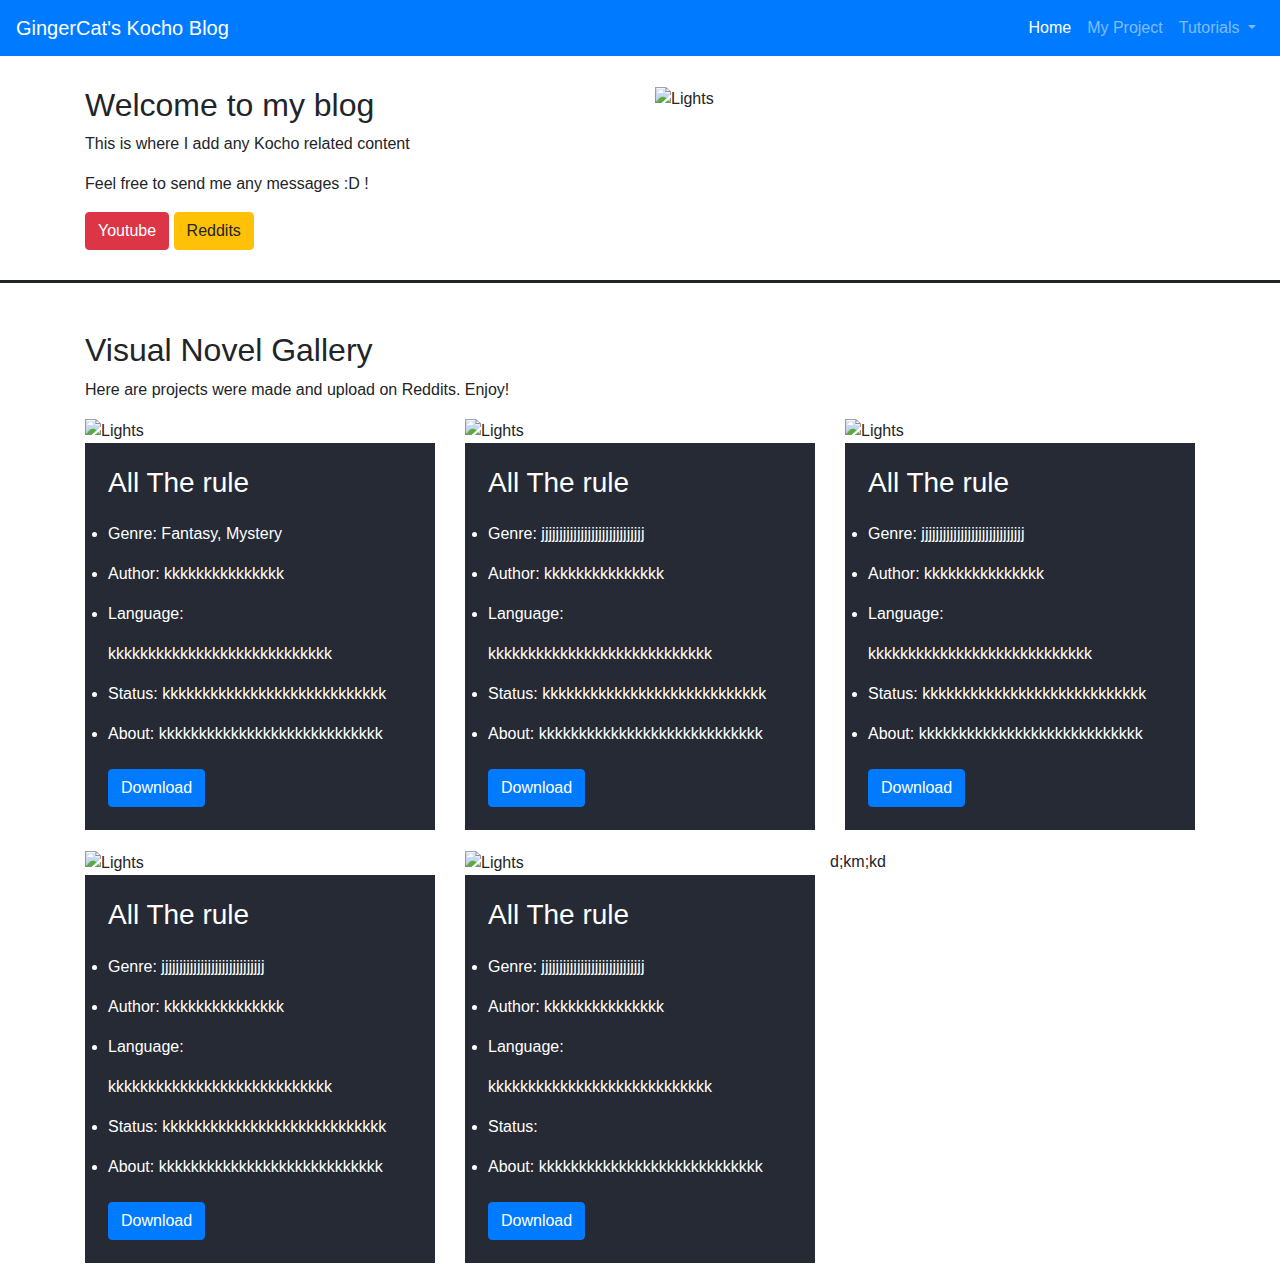
==== index.html @ 6d6b8e30 "edit3" ====
<!DOCTYPE html>
<html lang="en" dir="ltr">
  <head>
    <meta charset="utf-8">
    <title>My Personal Website</title>
    <link rel="stylesheet" href="index.css">
    <meta name="viewport" content="width=device-width, initial-scale=1">

    <!--add favicon-->
    <link rel="icon" href="favicon.ico">

    <!--icon for button-->
    <script src="https://kit.fontawesome.com/1e689e4022.js" crossorigin="anonymous"></script>

    <!-- Bootstrap CSS-->
    <link rel="stylesheet" href="https://maxcdn.bootstrapcdn.com/bootstrap/4.0.0/css/bootstrap.min.css" integrity="sha384-Gn5384xqQ1aoWXA+058RXPxPg6fy4IWvTNh0E263XmFcJlSAwiGgFAW/dAiS6JXm" crossorigin="anonymous">

  </head>

  <body>

<!--Navigation bar-->
<section id="navigation"
  <nav class="navbar navbar-expand-lg navbar-dark bg-primary">
  <a class="navbar-brand" href="#">GingerCat's Kocho Blog</a>
  <button class="navbar-toggler" type="button" data-toggle="collapse" data-target="#navbarSupportedContent" aria-controls="navbarSupportedContent" aria-expanded="false" aria-label="Toggle navigation">
  <span class="navbar-toggler-icon"></span>
  </button>

  <div class="collapse navbar-collapse" id="navbarSupportedContent">
  <ul class="navbar-nav ml-auto">
    <li class="nav-item active">
      <a class="nav-link" href="#">Home <span class="sr-only">(current)</span></a>
    </li>
    <li class="nav-item">
      <a class="nav-link" href="#">My Project</a>
    </li>
    <li class="nav-item dropdown">
      <a class="nav-link dropdown-toggle" href="#" id="navbarDropdown" role="button" data-toggle="dropdown" aria-haspopup="true" aria-expanded="false">
        Tutorials
      </a>
      <div class="dropdown-menu" aria-labelledby="navbarDropdown">
        <a class="dropdown-item" href="#">Download app</a>
        <a class="dropdown-item" href="#">How to Make Visual Novel</a>
        <a class="dropdown-item" href="#">How to Download others's novels</a>

        <div class="dropdown-divider"></div>
        <a class="dropdown-item" href="#">Contact Me</a>
      </div>
    </li>
  </ul>
  </div>
  </nav>
</section>

<!--Welcome banner-->
<section id="banner">
  <div class="container" >
    <div class="row">
      <div class="col-md-6">
        <h2> Welcome to my blog </h2>
        <p>This is where I add any Kocho related content</p>
        <p> Feel free to send me any messages :D ! </p>
        <a class="btn btn-danger" href="#" role="button"><i class="fab fa-youtube"></i>  Youtube</a>
        <a class="btn btn-warning" href="#" role="button"><i class="fab fa-reddit"></i>  Reddits</a>

      </div>
      <div class="col-md-6">
        <img src="http://placehold.it/265x150" alt="Lights" style="width:100%">

      </div>
  </div>
</section>

<!--About-->
<section id="about">
    <div class="container">
      <h2 class="text-justify"> </h2>
    </div>
</section>

<!--Projects-->
<section id="projects"



<div class="container">
  <h2>Visual Novel Gallery</h2>
  <p>Here are projects were made and upload on Reddits. Enjoy!</p>


  <div class="row">

    <div class="col-md-4">
      <div class="thumbnail">

        <img src="http://placehold.it/265x150" alt="Lights" style="width:100%">

        <div class="caption">

          <h3>All The rule</h3>
          <div class="list"
          <ul>
            <li> Genre: Fantasy, Mystery </li>
            <li> Author: kkkkkkkkkkkkkkk</li>
            <li> Language: kkkkkkkkkkkkkkkkkkkkkkkkkkkk</li>
            <li> Status: kkkkkkkkkkkkkkkkkkkkkkkkkkkk</li>
            <li> About: kkkkkkkkkkkkkkkkkkkkkkkkkkkk</li>
          </ul>
          </div>
          <a class="btn btn-primary" href="#" role="button">Download</a>
        </div>

      </div>
    </div>


    <div class="col-md-4">
      <div class="thumbnail">

        <img src="http://placehold.it/265x150" alt="Lights" style="width:100%">

        <div class="caption">

          <h3>All The rule</h3>
          <div class="list"
          <ul>
            <li> Genre: jjjjjjjjjjjjjjjjjjjjjjjjjjjjj </li>
            <li> Author: kkkkkkkkkkkkkkk</li>
            <li> Language: kkkkkkkkkkkkkkkkkkkkkkkkkkkk</li>
            <li> Status: kkkkkkkkkkkkkkkkkkkkkkkkkkkk</li>
            <li> About: kkkkkkkkkkkkkkkkkkkkkkkkkkkk</li>
          </ul>
          </div>
          <a class="btn btn-primary" href="#" role="button">Download</a>
        </div>

      </div>
    </div>


      <div class="col-md-4">
        <div class="thumbnail">

          <img src="http://placehold.it/265x150" alt="Lights" style="width:100%">

          <div class="caption">

            <h3>All The rule</h3>
            <div class="list"
            <ul>
              <li> Genre: jjjjjjjjjjjjjjjjjjjjjjjjjjjjj </li>
              <li> Author: kkkkkkkkkkkkkkk</li>
              <li> Language: kkkkkkkkkkkkkkkkkkkkkkkkkkkk</li>
              <li> Status: kkkkkkkkkkkkkkkkkkkkkkkkkkkk</li>
              <li> About: kkkkkkkkkkkkkkkkkkkkkkkkkkkk</li>
            </ul>
            </div>
            <a class="btn btn-primary" href="#" role="button">Download</a>
          </div>

        </div>
      </div>


      <div class="col-md-4">
        <div class="thumbnail">

          <img src="http://placehold.it/265x150" alt="Lights" style="width:100%">

          <div class="caption">

            <h3>All The rule</h3>
            <div class="list"
            <ul>
              <li> Genre: jjjjjjjjjjjjjjjjjjjjjjjjjjjjj </li>
              <li> Author: kkkkkkkkkkkkkkk</li>
              <li> Language: kkkkkkkkkkkkkkkkkkkkkkkkkkkk</li>
              <li> Status: kkkkkkkkkkkkkkkkkkkkkkkkkkkk</li>
              <li> About: kkkkkkkkkkkkkkkkkkkkkkkkkkkk</li>
            </ul>
            </div>
            <a class="btn btn-primary" href="#" role="button">Download</a>
          </div>
        </div>
</div>


<div class="col-md-4">

  <div class="thumbnail">


    <img src="http://placehold.it/265x150" alt="Lights" style="width:100%">


    <div class="caption">
      <h3>All The rule</h3>
      <div class="list"
      <ul>
        <li> Genre: jjjjjjjjjjjjjjjjjjjjjjjjjjjjj </li>
        <li> Author: kkkkkkkkkkkkkkk</li>
        <li> Language: kkkkkkkkkkkkkkkkkkkkkkkkkkkk</li>
        <li> Status: </li>
        <li> About: kkkkkkkkkkkkkkkkkkkkkkkkkkkk</li>
      </ul>
</div>

      <a class="btn btn-primary" href="#" role="button">Download</a>

    </div>

  </div>

</div>






<footer id="footer">
d;km;kd

</footer>


<script src="https://code.jquery.com/jquery-3.2.1.slim.min.js" integrity="sha384-KJ3o2DKtIkvYIK3UENzmM7KCkRr/rE9/Qpg6aAZGJwFDMVNA/GpGFF93hXpG5KkN" crossorigin="anonymous"></script>

<script src="https://cdnjs.cloudflare.com/ajax/libs/popper.js/1.12.9/umd/popper.min.js" integrity="sha384-ApNbgh9B+Y1QKtv3Rn7W3mgPxhU9K/ScQsAP7hUibX39j7fakFPskvXusvfa0b4Q" crossorigin="anonymous"></script>

<script src="https://maxcdn.bootstrapcdn.com/bootstrap/4.0.0/js/bootstrap.min.js" integrity="sha384-JZR6Spejh4U02d8jOt6vLEHfe/JQGiRRSQQxSfFWpi1MquVdAyjUar5+76PVCmYl" crossorigin="anonymous"></script>
</body>

</html>
---- index.css ----
body { background: light !important; } /* Adding !important forces the browser to overwrite the default style applied by Bootstrap */

#about {
  margin-top: 3rem;
}
#banner {
  border-bottom: solid;
  padding: 30px;
}
.caption {
  background-color: #252a34;
  padding: 20px;
  margin-bottom: 20px;
  border-color: #252a34;
  border-style: solid;
  color: white;

}
.list {

  margin-top: 15px;
  margin-bottom: 15px;
  line-height: 40px;
}

h4 {
  background-color: pink;
}
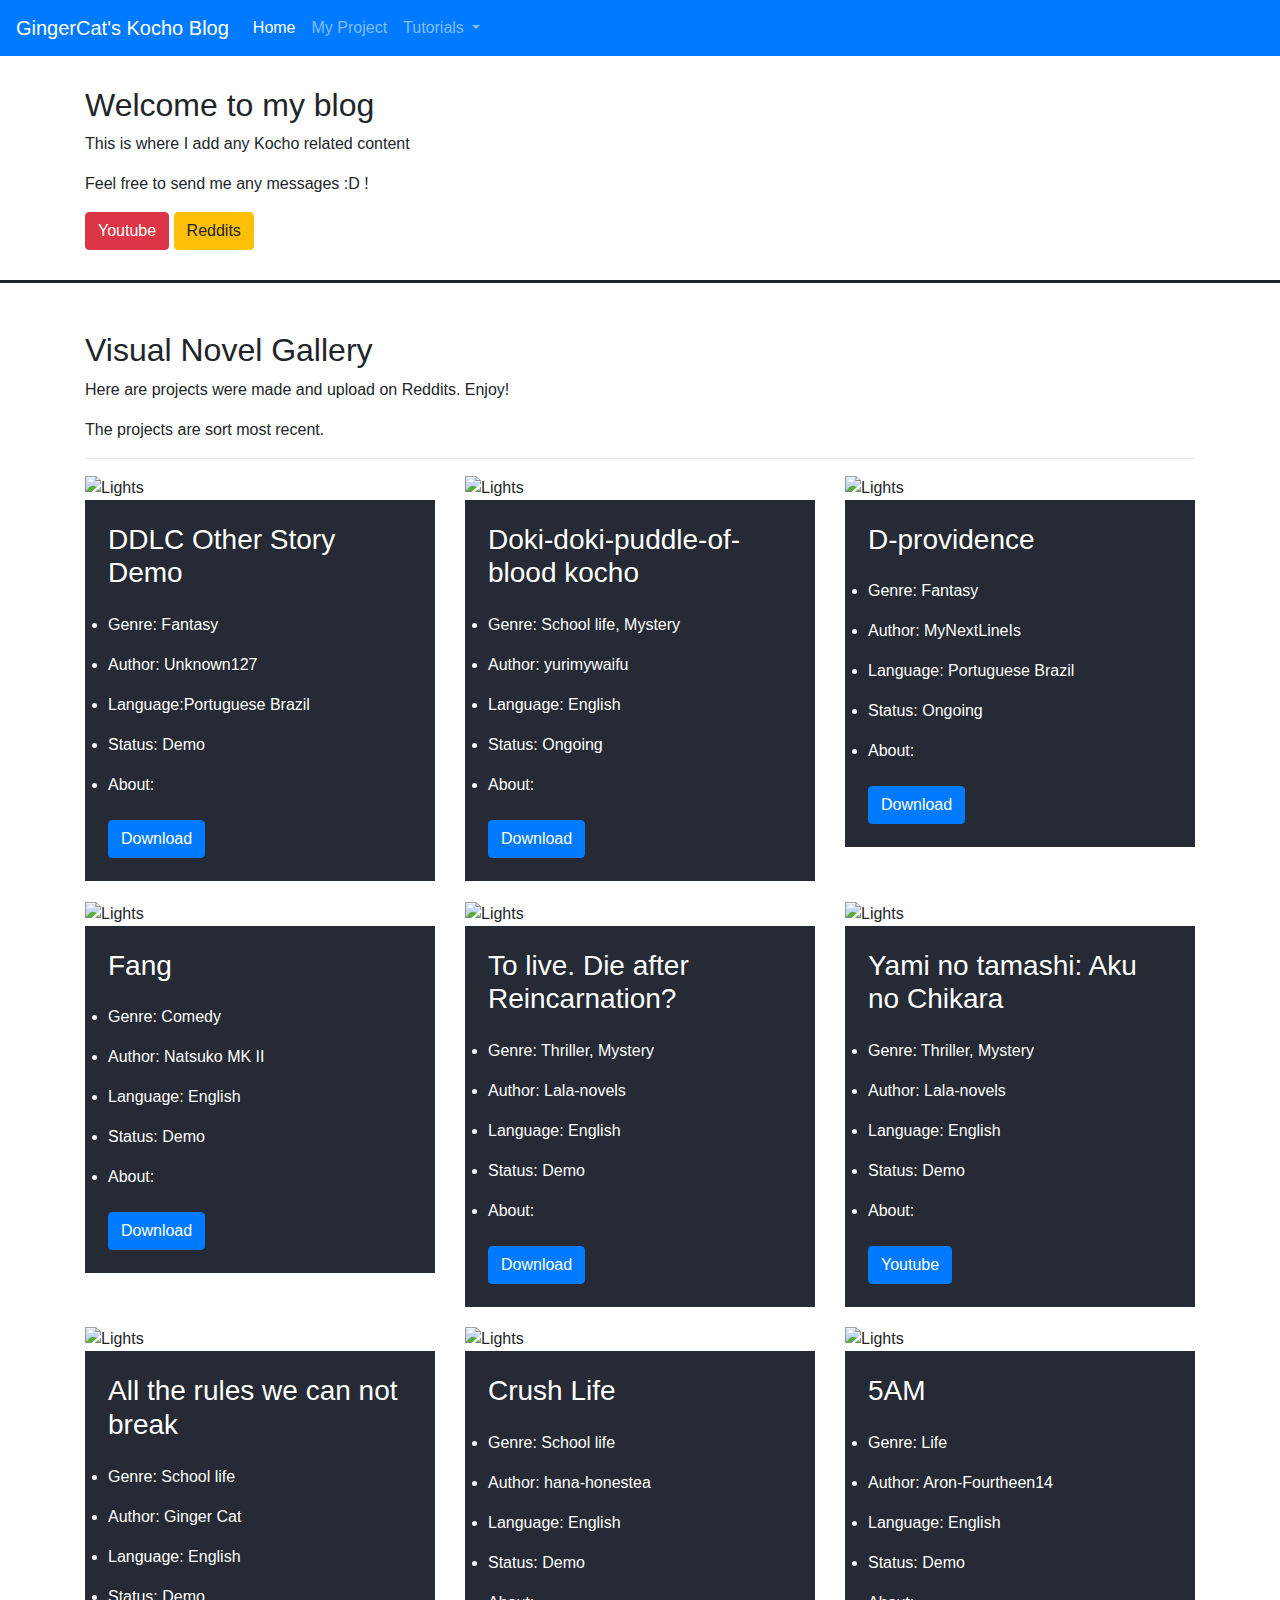
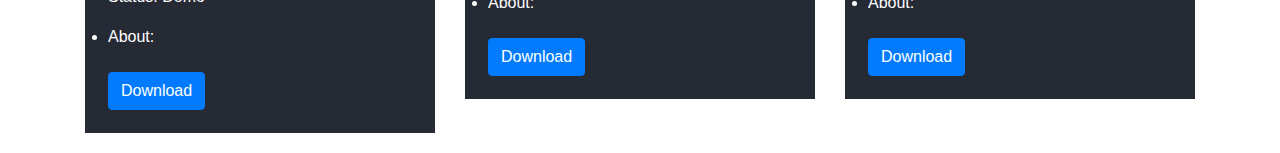
==== commit 55f98a08: "Update index.html" ====
--- a/index.html
+++ b/index.html
@@ -28,7 +28,7 @@
   </button>
 
   <div class="collapse navbar-collapse" id="navbarSupportedContent">
-  <ul class="navbar-nav ml-auto">
+  <ul class="navbar-nav mr-auto">
     <li class="nav-item active">
       <a class="nav-link" href="#">Home <span class="sr-only">(current)</span></a>
     </li>
@@ -57,18 +57,15 @@
 <section id="banner">
   <div class="container" >
     <div class="row">
-      <div class="col-md-6">
+      <div class="col-md-10">
         <h2> Welcome to my blog </h2>
         <p>This is where I add any Kocho related content</p>
         <p> Feel free to send me any messages :D ! </p>
-        <a class="btn btn-danger" href="#" role="button"><i class="fab fa-youtube"></i>  Youtube</a>
-        <a class="btn btn-warning" href="#" role="button"><i class="fab fa-reddit"></i>  Reddits</a>
-
-      </div>
-      <div class="col-md-6">
-        <img src="http://placehold.it/265x150" alt="Lights" style="width:100%">
-
-      </div>
+        <a class="btn btn-danger" href="https://www.youtube.com/channel/UCqpk8grOo45oBchWZD73SFg" role="button"><i class="fab fa-youtube"></i>  Youtube</a>
+        <a class="btn btn-warning" href="https://www.reddit.com/user/gingercat009" role="button"><i class="fab fa-reddit"></i>  Reddits</a>
+
+      </div>
+
   </div>
 </section>
 
@@ -87,6 +84,8 @@
 <div class="container">
   <h2>Visual Novel Gallery</h2>
   <p>Here are projects were made and upload on Reddits. Enjoy!</p>
+  <p>The projects are sort most recent.<p>
+    <hr>
 
 
   <div class="row">
@@ -94,21 +93,21 @@
     <div class="col-md-4">
       <div class="thumbnail">
 
-        <img src="http://placehold.it/265x150" alt="Lights" style="width:100%">
+        <img src="DDLC.jpg" alt="Lights" style="width:100%">
 
         <div class="caption">
 
-          <h3>All The rule</h3>
+          <h3>DDLC Other Story Demo</h3>
           <div class="list"
           <ul>
-            <li> Genre: Fantasy, Mystery </li>
-            <li> Author: kkkkkkkkkkkkkkk</li>
-            <li> Language: kkkkkkkkkkkkkkkkkkkkkkkkkkkk</li>
-            <li> Status: kkkkkkkkkkkkkkkkkkkkkkkkkkkk</li>
-            <li> About: kkkkkkkkkkkkkkkkkkkkkkkkkkkk</li>
+            <li> Genre: Fantasy </li>
+            <li> Author: Unknown127 </li>
+            <li> Language:Portuguese Brazil </li>
+            <li> Status: Demo</li>
+            <li> About: </li>
           </ul>
           </div>
-          <a class="btn btn-primary" href="#" role="button">Download</a>
+          <a class="btn btn-primary" href="https://mega.nz/file/WgknjS6B#-WKpj7Hx1mGV7siSAFuU_T0D5HDA3Zc-fGGFXXBCJ9M" role="button">Download</a>
         </div>
 
       </div>
@@ -118,21 +117,21 @@
     <div class="col-md-4">
       <div class="thumbnail">
 
-        <img src="http://placehold.it/265x150" alt="Lights" style="width:100%">
+        <img src="DOKIDOKI.jpg" alt="Lights" style="width:100%">
 
         <div class="caption">
 
-          <h3>All The rule</h3>
+          <h3>Doki-doki-puddle-of-blood kocho</h3>
           <div class="list"
           <ul>
-            <li> Genre: jjjjjjjjjjjjjjjjjjjjjjjjjjjjj </li>
-            <li> Author: kkkkkkkkkkkkkkk</li>
-            <li> Language: kkkkkkkkkkkkkkkkkkkkkkkkkkkk</li>
-            <li> Status: kkkkkkkkkkkkkkkkkkkkkkkkkkkk</li>
-            <li> About: kkkkkkkkkkkkkkkkkkkkkkkkkkkk</li>
+            <li> Genre: School life, Mystery </li>
+            <li> Author: yurimywaifu</li>
+            <li> Language: English</li>
+            <li> Status: Ongoing</li>
+            <li> About: </li>
           </ul>
           </div>
-          <a class="btn btn-primary" href="#" role="button">Download</a>
+          <a class="btn btn-primary" href="https://mega.nz/file/pJx3mKDT#coQEKYi5xW7KE1nZ9UmrkgDZragTKdpR3u2tI4C8zUI" role="button">Download</a>
         </div>
 
       </div>
@@ -142,21 +141,21 @@
       <div class="col-md-4">
         <div class="thumbnail">
 
-          <img src="http://placehold.it/265x150" alt="Lights" style="width:100%">
+          <img src="D-providence.jpg" alt="Lights" style="width:100%">
 
           <div class="caption">
 
-            <h3>All The rule</h3>
+            <h3>D-providence</h3>
             <div class="list"
             <ul>
-              <li> Genre: jjjjjjjjjjjjjjjjjjjjjjjjjjjjj </li>
-              <li> Author: kkkkkkkkkkkkkkk</li>
-              <li> Language: kkkkkkkkkkkkkkkkkkkkkkkkkkkk</li>
-              <li> Status: kkkkkkkkkkkkkkkkkkkkkkkkkkkk</li>
-              <li> About: kkkkkkkkkkkkkkkkkkkkkkkkkkkk</li>
+              <li> Genre: Fantasy </li>
+              <li> Author: MyNextLineIs</li>
+              <li> Language: Portuguese Brazil</li>
+              <li> Status: Ongoing</li>
+              <li> About: </li>
             </ul>
             </div>
-            <a class="btn btn-primary" href="#" role="button">Download</a>
+            <a class="btn btn-primary" href="https://drive.google.com/file/d/10SuYd2ibJzJHjtRrvOpSzcv2HIpb0g4K/view?usp=drivesdk" role="button">Download</a>
           </div>
 
         </div>
@@ -166,21 +165,21 @@
       <div class="col-md-4">
         <div class="thumbnail">
 
-          <img src="http://placehold.it/265x150" alt="Lights" style="width:100%">
+          <img src="afterrisk.jpg" alt="Lights" style="width:100%">
 
           <div class="caption">
 
-            <h3>All The rule</h3>
+            <h3> Fang</h3>
             <div class="list"
             <ul>
-              <li> Genre: jjjjjjjjjjjjjjjjjjjjjjjjjjjjj </li>
-              <li> Author: kkkkkkkkkkkkkkk</li>
-              <li> Language: kkkkkkkkkkkkkkkkkkkkkkkkkkkk</li>
-              <li> Status: kkkkkkkkkkkkkkkkkkkkkkkkkkkk</li>
-              <li> About: kkkkkkkkkkkkkkkkkkkkkkkkkkkk</li>
+              <li> Genre: Comedy  </li>
+              <li> Author: Natsuko MK II</li>
+              <li> Language: English</li>
+              <li> Status: Demo</li>
+              <li> About: </li>
             </ul>
             </div>
-            <a class="btn btn-primary" href="#" role="button">Download</a>
+            <a class="btn btn-primary" href="https://drive.google.com/file/d/16Gu3UmgE-WJYe5q7TqYqZGndYid-B4AJ/view?usp=drivesdk" role="button">Download</a>
           </div>
         </div>
 </div>
@@ -191,36 +190,137 @@
   <div class="thumbnail">
 
 
-    <img src="http://placehold.it/265x150" alt="Lights" style="width:100%">
+    <img src="tolive.jpg" alt="Lights" style="width:100%">
 
 
     <div class="caption">
-      <h3>All The rule</h3>
+      <h3>To live. Die after Reincarnation?</h3>
       <div class="list"
       <ul>
-        <li> Genre: jjjjjjjjjjjjjjjjjjjjjjjjjjjjj </li>
-        <li> Author: kkkkkkkkkkkkkkk</li>
-        <li> Language: kkkkkkkkkkkkkkkkkkkkkkkkkkkk</li>
-        <li> Status: </li>
-        <li> About: kkkkkkkkkkkkkkkkkkkkkkkkkkkk</li>
+        <li> Genre: Thriller, Mystery </li>
+        <li> Author: Lala-novels</li>
+        <li> Language: English</li>
+        <li> Status: Demo </li>
+        <li> About: </li>
       </ul>
-</div>
-
-      <a class="btn btn-primary" href="#" role="button">Download</a>
-
-    </div>
-
-  </div>
-
-</div>
-
-
+      </div>
+
+
+      <a class="btn btn-primary" href="https://www.youtube.com/redirect?redir_token=[base64]%3D%3D&v=30SIcEHFx1I&q=https%3A%2F%2Fwww.mediafire.com%2Fdownload%2Fwggf01dc30p7y81&event=video_description" role="button">Download</a>
+
+    </div>
+
+  </div>
+
+
+</div>
+
+<div class="col-md-4">
+  <div class="thumbnail">
+
+    <img src="yami.png" alt="Lights" style="width:100%">
+
+    <div class="caption">
+
+      <h3>Yami no tamashi: Aku no Chikara</h3>
+      <div class="list"
+      <ul>
+        <li> Genre: Thriller, Mystery  </li>
+        <li> Author: Lala-novels</li>
+        <li> Language: English</li>
+        <li> Status: Demo</li>
+        <li> About: </li>
+      </ul>
+      </div>
+      <a class="btn btn-primary" href="https://www.youtube.com/watch?v=cwBs6rIKL3Y&feature=youtu.be" role="button">Youtube</a>
+    </div>
+  </div>
+</div>
+
+
+<div class="col-md-4">
+
+<div class="thumbnail">
+
+<img src="ginger.jpg" alt="Lights" style="width:100%">
+
+<div class="caption">
+<h3>All the rules we can not break </h3>
+<div class="list"
+<ul>
+  <li> Genre: School life </li>
+  <li> Author: Ginger Cat</li>
+  <li> Language: English</li>
+  <li> Status: Demo </li>
+  <li> About: </li>
+</ul>
+</div>
+
+
+<a class="btn btn-primary" href="https://www.dropbox.com/s/zhdsek56io74ei6/all-the-rules-that-we-cannot-break%20%281%29.kocho?dl=0" role="button">Download</a>
+
+</div>
+
+</div>
+
+
+</div>
+
+<div class="col-md-4">
+  <div class="thumbnail">
+
+    <img src="crushlife.jpg" alt="Lights" style="width:100%">
+
+    <div class="caption">
+
+      <h3>Crush Life</h3>
+      <div class="list"
+      <ul>
+        <li> Genre: School life  </li>
+        <li> Author: hana-honestea</li>
+        <li> Language: English</li>
+        <li> Status: Demo</li>
+        <li> About: </li>
+      </ul>
+      </div>
+      <a class="btn btn-primary" href="https://www.dropbox.com/s/92prjbajr6lnyv3/crush-life.kocho?dl=0" role="button">Download</a>
+    </div>
+  </div>
+</div>
+
+
+<div class="col-md-4">
+
+<div class="thumbnail">
+
+<img src="5am.jpg" alt="Lights" style="width:100%">
+
+<div class="caption">
+<h3> 5AM </h3>
+<div class="list"
+<ul>
+  <li> Genre: Life </li>
+  <li> Author: Aron-Fourtheen14 </li>
+  <li> Language: English</li>
+  <li> Status: Demo </li>
+  <li> About: </li>
+</ul>
+</div>
+
+
+<a class="btn btn-primary" href="https://www.dropbox.com/s/zhdsek56io74ei6/all-the-rules-that-we-cannot-break%20%281%29.kocho?dl=0" role="button">Download</a>
+
+</div>
+
+</div>
+
+
+</div>
 
 
 
 
 <footer id="footer">
-d;km;kd
 
 </footer>
 
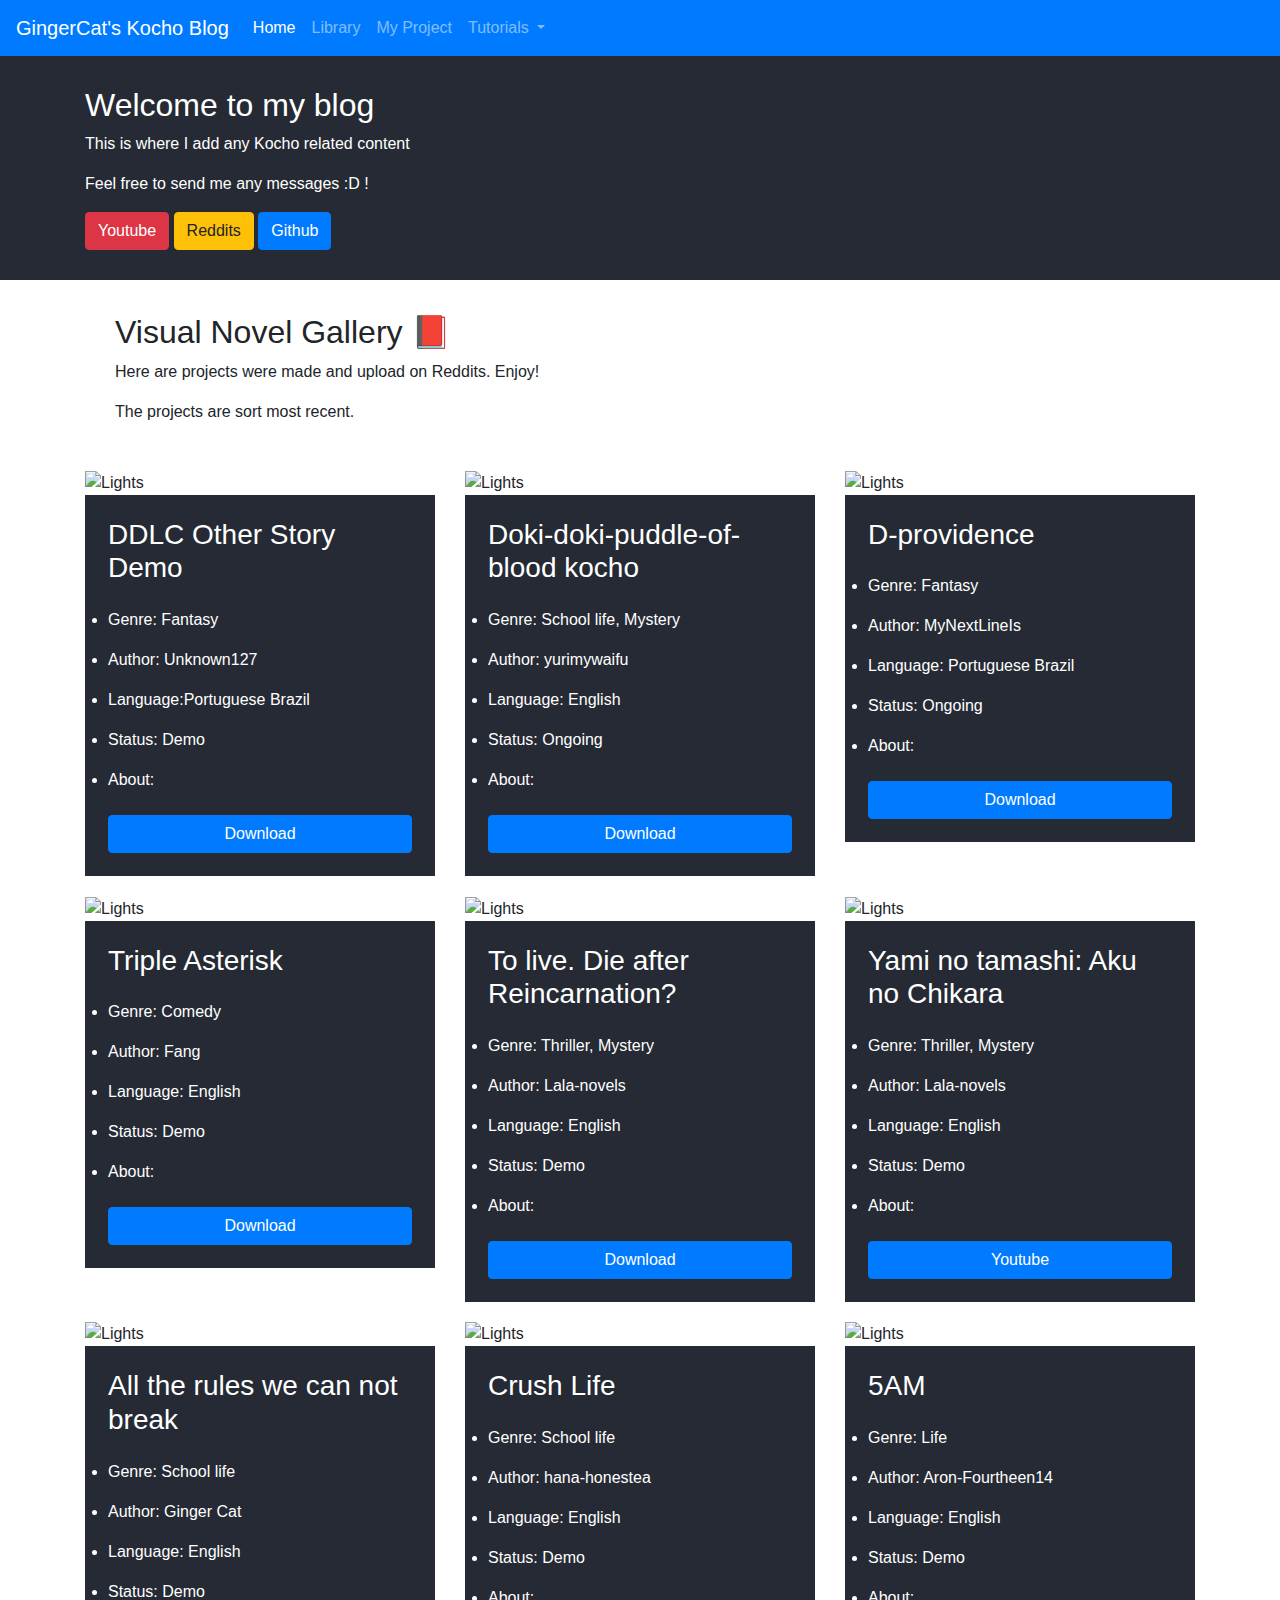
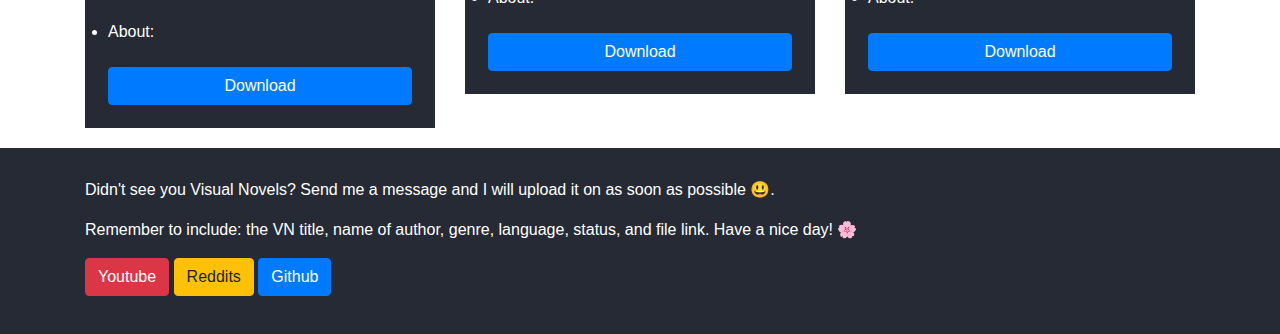
==== commit 03caa447: "edit5" ====
--- a/index.html
+++ b/index.html
@@ -1,335 +1,294 @@
 <!DOCTYPE html>
 <html lang="en" dir="ltr">
-  <head>
-    <meta charset="utf-8">
-    <title>My Personal Website</title>
-    <link rel="stylesheet" href="index.css">
-    <meta name="viewport" content="width=device-width, initial-scale=1">
-
-    <!--add favicon-->
-    <link rel="icon" href="favicon.ico">
-
-    <!--icon for button-->
-    <script src="https://kit.fontawesome.com/1e689e4022.js" crossorigin="anonymous"></script>
-
-    <!-- Bootstrap CSS-->
-    <link rel="stylesheet" href="https://maxcdn.bootstrapcdn.com/bootstrap/4.0.0/css/bootstrap.min.css" integrity="sha384-Gn5384xqQ1aoWXA+058RXPxPg6fy4IWvTNh0E263XmFcJlSAwiGgFAW/dAiS6JXm" crossorigin="anonymous">
-
-  </head>
-
-  <body>
+
+<head>
+  <meta charset="utf-8">
+  <title>Kocho Gallery</title>
+  <link rel="stylesheet" href="index.css">
+  <meta name="viewport" content="width=device-width, initial-scale=1">
+
+  <!--add favicon-->
+  <link rel="icon" href="favicon.ico">
+
+  <!--icon for button-->
+  <script src="https://kit.fontawesome.com/1e689e4022.js" crossorigin="anonymous"></script>
+
+  <!-- Bootstrap CSS-->
+  <link rel="stylesheet" href="https://maxcdn.bootstrapcdn.com/bootstrap/4.0.0/css/bootstrap.min.css" integrity="sha384-Gn5384xqQ1aoWXA+058RXPxPg6fy4IWvTNh0E263XmFcJlSAwiGgFAW/dAiS6JXm" crossorigin="anonymous">
+
+</head>
+
+<body>
 
 <!--Navigation bar-->
-<section id="navigation"
-  <nav class="navbar navbar-expand-lg navbar-dark bg-primary">
-  <a class="navbar-brand" href="#">GingerCat's Kocho Blog</a>
-  <button class="navbar-toggler" type="button" data-toggle="collapse" data-target="#navbarSupportedContent" aria-controls="navbarSupportedContent" aria-expanded="false" aria-label="Toggle navigation">
-  <span class="navbar-toggler-icon"></span>
-  </button>
-
-  <div class="collapse navbar-collapse" id="navbarSupportedContent">
-  <ul class="navbar-nav mr-auto">
-    <li class="nav-item active">
-      <a class="nav-link" href="#">Home <span class="sr-only">(current)</span></a>
-    </li>
-    <li class="nav-item">
-      <a class="nav-link" href="#">My Project</a>
-    </li>
-    <li class="nav-item dropdown">
-      <a class="nav-link dropdown-toggle" href="#" id="navbarDropdown" role="button" data-toggle="dropdown" aria-haspopup="true" aria-expanded="false">
-        Tutorials
-      </a>
-      <div class="dropdown-menu" aria-labelledby="navbarDropdown">
-        <a class="dropdown-item" href="#">Download app</a>
-        <a class="dropdown-item" href="#">How to Make Visual Novel</a>
-        <a class="dropdown-item" href="#">How to Download others's novels</a>
-
-        <div class="dropdown-divider"></div>
-        <a class="dropdown-item" href="#">Contact Me</a>
-      </div>
-    </li>
-  </ul>
-  </div>
-  </nav>
-</section>
+  <section id="navigation" <nav class="navbar navbar-expand-lg navbar-dark bg-primary">
+    <a class="navbar-brand" href="#">GingerCat's Kocho Blog</a>
+
+    <!--Hambuger navbar-->
+    <button class="navbar-toggler" type="button" data-toggle="collapse" data-target="#navbarSupportedContent" aria-controls="navbarSupportedContent" aria-expanded="false" aria-label="Toggle navigation">
+      <span class="navbar-toggler-icon"></span>
+    </button>
+
+    <div class="collapse navbar-collapse" id="navbarSupportedContent">
+      <ul class="navbar-nav mr-auto">
+        <li class="nav-item active">
+          <a class="nav-link" href="#">Home <span class="sr-only">(current)</span></a>
+        </li>
+        <li class="nav-item">
+          <a class="nav-link" href="#">Library <span class="sr-only">(current)</span></a>
+        </li>
+        <li class="nav-item">
+          <a class="nav-link" href="#">My Project</a>
+        </li>
+        <li class="nav-item dropdown">
+          <a class="nav-link dropdown-toggle" href="#" id="navbarDropdown" role="button" data-toggle="dropdown" aria-haspopup="true" aria-expanded="false">
+            Tutorials
+          </a>
+          <div class="dropdown-menu" aria-labelledby="navbarDropdown">
+            <a class="dropdown-item" href="#">Download app</a>
+            <a class="dropdown-item" href="#">How to Make Visual Novel</a>
+            <a class="dropdown-item" href="#">How to Download others's novels</a>
+
+            <div class="dropdown-divider"></div>
+            <a class="dropdown-item" href="#">Contact Me</a>
+          </div>
+        </li>
+      </ul>
+    </div>
+    </nav>
+  </section>
 
 <!--Welcome banner-->
-<section id="banner">
-  <div class="container" >
+  <section id="banner">
+    <div class="container">
+      <div class="row">
+        <div class="col-md-10">
+          <h2> Welcome to my blog </h2>
+          <p>This is where I add any Kocho related content</p>
+          <p> Feel free to send me any messages :D ! </p>
+          <a class="btn btn-danger" href="https://www.youtube.com/channel/UCqpk8grOo45oBchWZD73SFg" target="_blank" role="button"><i class="fab fa-youtube"></i> Youtube</a>
+          <a class="btn btn-warning" href="https://www.reddit.com/user/gingercat009" target="_blank" role="button"><i class="fab fa-reddit"></i> Reddits</a>
+          <a class="btn btn-primary" href="https://github.com/gingercat98" target="_blank" role="button"><i class="fab fa-github"></i></i> Github</a>
+        </div>
+      </div>
+  </section>
+
+
+<!--Projects-->
+  <section id="projects">
+  <div class="container">
+    <div class="title">
+      <h2>Visual Novel Gallery 📕</h2>
+      <p>Here are projects were made and upload on Reddits. Enjoy!</p>
+      <p>The projects are sort most recent.
+      <p>
+    </div>
+
     <div class="row">
-      <div class="col-md-10">
-        <h2> Welcome to my blog </h2>
-        <p>This is where I add any Kocho related content</p>
-        <p> Feel free to send me any messages :D ! </p>
-        <a class="btn btn-danger" href="https://www.youtube.com/channel/UCqpk8grOo45oBchWZD73SFg" role="button"><i class="fab fa-youtube"></i>  Youtube</a>
-        <a class="btn btn-warning" href="https://www.reddit.com/user/gingercat009" role="button"><i class="fab fa-reddit"></i>  Reddits</a>
-
-      </div>
-
-  </div>
-</section>
-
-<!--About-->
-<section id="about">
-    <div class="container">
-      <h2 class="text-justify"> </h2>
-    </div>
-</section>
-
-<!--Projects-->
-<section id="projects"
-
-
-
-<div class="container">
-  <h2>Visual Novel Gallery</h2>
-  <p>Here are projects were made and upload on Reddits. Enjoy!</p>
-  <p>The projects are sort most recent.<p>
-    <hr>
-
-
-  <div class="row">
-
-    <div class="col-md-4">
-      <div class="thumbnail">
-
-        <img src="DDLC.jpg" alt="Lights" style="width:100%">
-
-        <div class="caption">
-
-          <h3>DDLC Other Story Demo</h3>
-          <div class="list"
-          <ul>
-            <li> Genre: Fantasy </li>
-            <li> Author: Unknown127 </li>
-            <li> Language:Portuguese Brazil </li>
-            <li> Status: Demo</li>
-            <li> About: </li>
-          </ul>
-          </div>
-          <a class="btn btn-primary" href="https://mega.nz/file/WgknjS6B#-WKpj7Hx1mGV7siSAFuU_T0D5HDA3Zc-fGGFXXBCJ9M" role="button">Download</a>
-        </div>
-
-      </div>
-    </div>
-
-
-    <div class="col-md-4">
-      <div class="thumbnail">
-
-        <img src="DOKIDOKI.jpg" alt="Lights" style="width:100%">
-
-        <div class="caption">
-
-          <h3>Doki-doki-puddle-of-blood kocho</h3>
-          <div class="list"
-          <ul>
-            <li> Genre: School life, Mystery </li>
-            <li> Author: yurimywaifu</li>
-            <li> Language: English</li>
-            <li> Status: Ongoing</li>
-            <li> About: </li>
-          </ul>
-          </div>
-          <a class="btn btn-primary" href="https://mega.nz/file/pJx3mKDT#coQEKYi5xW7KE1nZ9UmrkgDZragTKdpR3u2tI4C8zUI" role="button">Download</a>
-        </div>
-
-      </div>
-    </div>
-
-
-      <div class="col-md-4">
-        <div class="thumbnail">
-
+
+<!-- Add new content VN below here-->
+      <div class="col-md-4">
+        <div class="thumbnail">
+          <img src="DDLC.jpg" alt="Lights" style="width:100%">
+
+          <div class="caption">
+            <h3>DDLC Other Story Demo</h3>
+            <div class="list" <ul>
+              <li> Genre: Fantasy </li>
+              <li> Author: Unknown127 </li>
+              <li> Language:Portuguese Brazil </li>
+              <li> Status: Demo</li>
+              <li> About: </li>
+              </ul>
+            </div>
+            <a class="btn btn-primary btn-block" href="https://mega.nz/file/WgknjS6B#-WKpj7Hx1mGV7siSAFuU_T0D5HDA3Zc-fGGFXXBCJ9M" target="_blank" role="button">Download</a>
+          </div>
+
+        </div>
+      </div>
+
+
+      <div class="col-md-4">
+        <div class="thumbnail">
+          <img src="DOKIDOKI.jpg" alt="Lights" style="width:100%">
+
+          <div class="caption">
+            <h3>Doki-doki-puddle-of-blood kocho</h3>
+            <div class="list" <ul>
+              <li> Genre: School life, Mystery </li>
+              <li> Author: yurimywaifu</li>
+              <li> Language: English</li>
+              <li> Status: Ongoing</li>
+              <li> About: </li>
+              </ul>
+            </div>
+            <a class="btn btn-primary btn-block" href="https://mega.nz/file/pJx3mKDT#coQEKYi5xW7KE1nZ9UmrkgDZragTKdpR3u2tI4C8zUI" target="_blank" role="button">Download</a>
+          </div>
+
+        </div>
+      </div>
+
+      <div class="col-md-4">
+        <div class="thumbnail">
           <img src="D-providence.jpg" alt="Lights" style="width:100%">
 
           <div class="caption">
-
             <h3>D-providence</h3>
-            <div class="list"
-            <ul>
+            <div class="list" <ul>
               <li> Genre: Fantasy </li>
               <li> Author: MyNextLineIs</li>
               <li> Language: Portuguese Brazil</li>
               <li> Status: Ongoing</li>
               <li> About: </li>
-            </ul>
-            </div>
-            <a class="btn btn-primary" href="https://drive.google.com/file/d/10SuYd2ibJzJHjtRrvOpSzcv2HIpb0g4K/view?usp=drivesdk" role="button">Download</a>
-          </div>
-
-        </div>
-      </div>
-
-
-      <div class="col-md-4">
-        <div class="thumbnail">
-
+              </ul>
+            </div>
+            <a class="btn btn-primary btn-block" href="https://drive.google.com/file/d/10SuYd2ibJzJHjtRrvOpSzcv2HIpb0g4K/view?usp=drivesdk" target="_blank" role="button">Download</a>
+          </div>
+
+        </div>
+      </div>
+
+
+      <div class="col-md-4">
+        <div class="thumbnail">
           <img src="afterrisk.jpg" alt="Lights" style="width:100%">
 
           <div class="caption">
-
-            <h3> Fang</h3>
-            <div class="list"
-            <ul>
-              <li> Genre: Comedy  </li>
-              <li> Author: Natsuko MK II</li>
-              <li> Language: English</li>
-              <li> Status: Demo</li>
-              <li> About: </li>
-            </ul>
-            </div>
-            <a class="btn btn-primary" href="https://drive.google.com/file/d/16Gu3UmgE-WJYe5q7TqYqZGndYid-B4AJ/view?usp=drivesdk" role="button">Download</a>
-          </div>
-        </div>
+            <h3> Triple Asterisk</h3>
+            <div class="list" <ul>
+              <li> Genre: Comedy </li>
+              <li> Author: Fang</li>
+              <li> Language: English</li>
+              <li> Status: Demo</li>
+              <li> About: </li>
+              </ul>
+            </div>
+            <a class="btn btn-primary btn-block" href="https://drive.google.com/file/d/16Gu3UmgE-WJYe5q7TqYqZGndYid-B4AJ/view?usp=drivesdk" target="_blank" role="button">Download</a>
+          </div>
+        </div>
+      </div>
+
+
+      <div class="col-md-4">
+        <div class="thumbnail">
+          <img src="tolive.jpg" alt="Lights" style="width:100%">
+
+          <div class="caption">
+            <h3>To live. Die after Reincarnation?</h3>
+            <div class="list" <ul>
+              <li> Genre: Thriller, Mystery </li>
+              <li> Author: Lala-novels</li>
+              <li> Language: English</li>
+              <li> Status: Demo </li>
+              <li> About: </li>
+              </ul>
+            </div>
+            <a class="btn btn-primary btn-block"
+              href="https://www.youtube.com/redirect?redir_token=[base64]%3D%3D&v=30SIcEHFx1I&q=https%3A%2F%2Fwww.mediafire.com%2Fdownload%2Fwggf01dc30p7y81&event=video_description"
+              target="_blank" role="button">Download</a>
+          </div>
+        </div>
+      </div>
+
+      <div class="col-md-4">
+        <div class="thumbnail">
+          <img src="yami.png" alt="Lights" style="width:100%">
+
+          <div class="caption">
+            <h3>Yami no tamashi: Aku no Chikara</h3>
+            <div class="list" <ul>
+              <li> Genre: Thriller, Mystery </li>
+              <li> Author: Lala-novels</li>
+              <li> Language: English</li>
+              <li> Status: Demo</li>
+              <li> About: </li>
+              </ul>
+            </div>
+            <a class="btn btn-primary btn-block" href="https://www.youtube.com/watch?v=cwBs6rIKL3Y&feature=youtu.be" target="_blank" role="button">Youtube</a>
+          </div>
+        </div>
+      </div>
+
+
+      <div class="col-md-4">
+        <div class="thumbnail">
+          <img src="ginger.jpg" alt="Lights" style="width:100%">
+
+          <div class="caption">
+            <h3>All the rules we can not break </h3>
+            <div class="list" <ul>
+              <li> Genre: School life </li>
+              <li> Author: Ginger Cat</li>
+              <li> Language: English</li>
+              <li> Status: Demo </li>
+              <li> About: </li>
+              </ul>
+            </div>
+            <a class="btn btn-primary btn-block" href="https://www.dropbox.com/s/zhdsek56io74ei6/all-the-rules-that-we-cannot-break%20%281%29.kocho?dl=0" target="_blank" role="button">Download</a>
+
+          </div>
+        </div>
+      </div>
+
+      <div class="col-md-4">
+        <div class="thumbnail">
+          <img src="crushlife.jpg" alt="Lights" style="width:100%">
+
+          <div class="caption">
+            <h3>Crush Life</h3>
+            <div class="list" <ul>
+              <li> Genre: School life </li>
+              <li> Author: hana-honestea</li>
+              <li> Language: English</li>
+              <li> Status: Demo</li>
+              <li> About: </li>
+              </ul>
+            </div>
+            <a class="btn btn-primary btn-block" href="https://www.dropbox.com/s/92prjbajr6lnyv3/crush-life.kocho?dl=0" target="_blank" role="button">Download</a>
+          </div>
+        </div>
+      </div>
+
+
+      <div class="col-md-4">
+        <div class="thumbnail">
+          <img src="5am.jpg" alt="Lights" style="width:100%">
+
+          <div class="caption">
+            <h3> 5AM </h3>
+            <div class="list" <ul>
+              <li> Genre: Life </li>
+              <li> Author: Aron-Fourtheen14 </li>
+              <li> Language: English</li>
+              <li> Status: Demo </li>
+              <li> About: </li>
+              </ul>
+            </div>
+            <a class="btn btn-primary btn-block" href="https://www.dropbox.com/s/zhdsek56io74ei6/all-the-rules-that-we-cannot-break%20%281%29.kocho?dl=0" target="_blank" role="button">Download</a>
+          </div>
+        </div>
+      </div>
 </div>
-
-
-<div class="col-md-4">
-
-  <div class="thumbnail">
-
-
-    <img src="tolive.jpg" alt="Lights" style="width:100%">
-
-
-    <div class="caption">
-      <h3>To live. Die after Reincarnation?</h3>
-      <div class="list"
-      <ul>
-        <li> Genre: Thriller, Mystery </li>
-        <li> Author: Lala-novels</li>
-        <li> Language: English</li>
-        <li> Status: Demo </li>
-        <li> About: </li>
-      </ul>
-      </div>
-
-
-      <a class="btn btn-primary" href="https://www.youtube.com/redirect?redir_token=[base64]%3D%3D&v=30SIcEHFx1I&q=https%3A%2F%2Fwww.mediafire.com%2Fdownload%2Fwggf01dc30p7y81&event=video_description" role="button">Download</a>
-
-    </div>
-
-  </div>
-
-
+</section>
+
+<!--Footer of the page-->
+<section id="footer">
+<div class="container">
+        <div class="ending">
+          <p> Didn't see you Visual Novels? Send me a message and I will upload it on as soon as possible 😃.</h6>
+          <p> Remember to include: the VN title, name of author, genre, language, status, and file link. Have a nice day! 🌸<h6>
+          <a class="btn btn-danger" href="https://www.youtube.com/channel/UCqpk8grOo45oBchWZD73SFg" target="_blank" role="button"><i class="fab fa-youtube"></i> Youtube</a>
+          <a class="btn btn-warning" href="https://www.reddit.com/user/gingercat009" target="_blank" role="button"><i class="fab fa-reddit"></i> Reddits</a>
+          <a class="btn btn-primary" href="https://github.com/gingercat98" target="_blank" role="button"><i class="fab fa-github"></i></i> Github</a>
+        </div>
 </div>
-
-<div class="col-md-4">
-  <div class="thumbnail">
-
-    <img src="yami.png" alt="Lights" style="width:100%">
-
-    <div class="caption">
-
-      <h3>Yami no tamashi: Aku no Chikara</h3>
-      <div class="list"
-      <ul>
-        <li> Genre: Thriller, Mystery  </li>
-        <li> Author: Lala-novels</li>
-        <li> Language: English</li>
-        <li> Status: Demo</li>
-        <li> About: </li>
-      </ul>
-      </div>
-      <a class="btn btn-primary" href="https://www.youtube.com/watch?v=cwBs6rIKL3Y&feature=youtu.be" role="button">Youtube</a>
-    </div>
-  </div>
-</div>
-
-
-<div class="col-md-4">
-
-<div class="thumbnail">
-
-<img src="ginger.jpg" alt="Lights" style="width:100%">
-
-<div class="caption">
-<h3>All the rules we can not break </h3>
-<div class="list"
-<ul>
-  <li> Genre: School life </li>
-  <li> Author: Ginger Cat</li>
-  <li> Language: English</li>
-  <li> Status: Demo </li>
-  <li> About: </li>
-</ul>
-</div>
-
-
-<a class="btn btn-primary" href="https://www.dropbox.com/s/zhdsek56io74ei6/all-the-rules-that-we-cannot-break%20%281%29.kocho?dl=0" role="button">Download</a>
-
-</div>
-
-</div>
-
-
-</div>
-
-<div class="col-md-4">
-  <div class="thumbnail">
-
-    <img src="crushlife.jpg" alt="Lights" style="width:100%">
-
-    <div class="caption">
-
-      <h3>Crush Life</h3>
-      <div class="list"
-      <ul>
-        <li> Genre: School life  </li>
-        <li> Author: hana-honestea</li>
-        <li> Language: English</li>
-        <li> Status: Demo</li>
-        <li> About: </li>
-      </ul>
-      </div>
-      <a class="btn btn-primary" href="https://www.dropbox.com/s/92prjbajr6lnyv3/crush-life.kocho?dl=0" role="button">Download</a>
-    </div>
-  </div>
-</div>
-
-
-<div class="col-md-4">
-
-<div class="thumbnail">
-
-<img src="5am.jpg" alt="Lights" style="width:100%">
-
-<div class="caption">
-<h3> 5AM </h3>
-<div class="list"
-<ul>
-  <li> Genre: Life </li>
-  <li> Author: Aron-Fourtheen14 </li>
-  <li> Language: English</li>
-  <li> Status: Demo </li>
-  <li> About: </li>
-</ul>
-</div>
-
-
-<a class="btn btn-primary" href="https://www.dropbox.com/s/zhdsek56io74ei6/all-the-rules-that-we-cannot-break%20%281%29.kocho?dl=0" role="button">Download</a>
-
-</div>
-
-</div>
-
-
-</div>
-
-
-
-
-<footer id="footer">
-
-</footer>
-
-
-<script src="https://code.jquery.com/jquery-3.2.1.slim.min.js" integrity="sha384-KJ3o2DKtIkvYIK3UENzmM7KCkRr/rE9/Qpg6aAZGJwFDMVNA/GpGFF93hXpG5KkN" crossorigin="anonymous"></script>
-
-<script src="https://cdnjs.cloudflare.com/ajax/libs/popper.js/1.12.9/umd/popper.min.js" integrity="sha384-ApNbgh9B+Y1QKtv3Rn7W3mgPxhU9K/ScQsAP7hUibX39j7fakFPskvXusvfa0b4Q" crossorigin="anonymous"></script>
-
-<script src="https://maxcdn.bootstrapcdn.com/bootstrap/4.0.0/js/bootstrap.min.js" integrity="sha384-JZR6Spejh4U02d8jOt6vLEHfe/JQGiRRSQQxSfFWpi1MquVdAyjUar5+76PVCmYl" crossorigin="anonymous"></script>
+</section>
+
+
+<!--Bootstrap code download-->
+      <script src="https://code.jquery.com/jquery-3.2.1.slim.min.js" integrity="sha384-KJ3o2DKtIkvYIK3UENzmM7KCkRr/rE9/Qpg6aAZGJwFDMVNA/GpGFF93hXpG5KkN" crossorigin="anonymous"></script>
+      <script src="https://cdnjs.cloudflare.com/ajax/libs/popper.js/1.12.9/umd/popper.min.js" integrity="sha384-ApNbgh9B+Y1QKtv3Rn7W3mgPxhU9K/ScQsAP7hUibX39j7fakFPskvXusvfa0b4Q" crossorigin="anonymous"></script>
+      <script src="https://maxcdn.bootstrapcdn.com/bootstrap/4.0.0/js/bootstrap.min.js" integrity="sha384-JZR6Spejh4U02d8jOt6vLEHfe/JQGiRRSQQxSfFWpi1MquVdAyjUar5+76PVCmYl" crossorigin="anonymous"></script>
 </body>
 
 </html>
--- a/index.css
+++ b/index.css
@@ -5,8 +5,18 @@
   margin-top: 3rem;
 }
 #banner {
+  background-color:#252a34;
+  color:white;
   border-bottom: solid;
   padding: 30px;
+}
+#projects {
+  padding-top: 30px;
+}
+.title {
+  padding-left:30px;
+  padding-right: 30px;
+  padding-bottom: 30px;
 }
 .caption {
   background-color: #252a34;
@@ -15,15 +25,19 @@
   border-color: #252a34;
   border-style: solid;
   color: white;
-
 }
 .list {
-
   margin-top: 15px;
   margin-bottom: 15px;
   line-height: 40px;
 }
+#footer {
+  background-color: #252a34;
+  padding: 30px;
 
-h4 {
-  background-color: pink;
 }
+.ending{
+  background-color: #252a34;
+  color: white;
+
+}
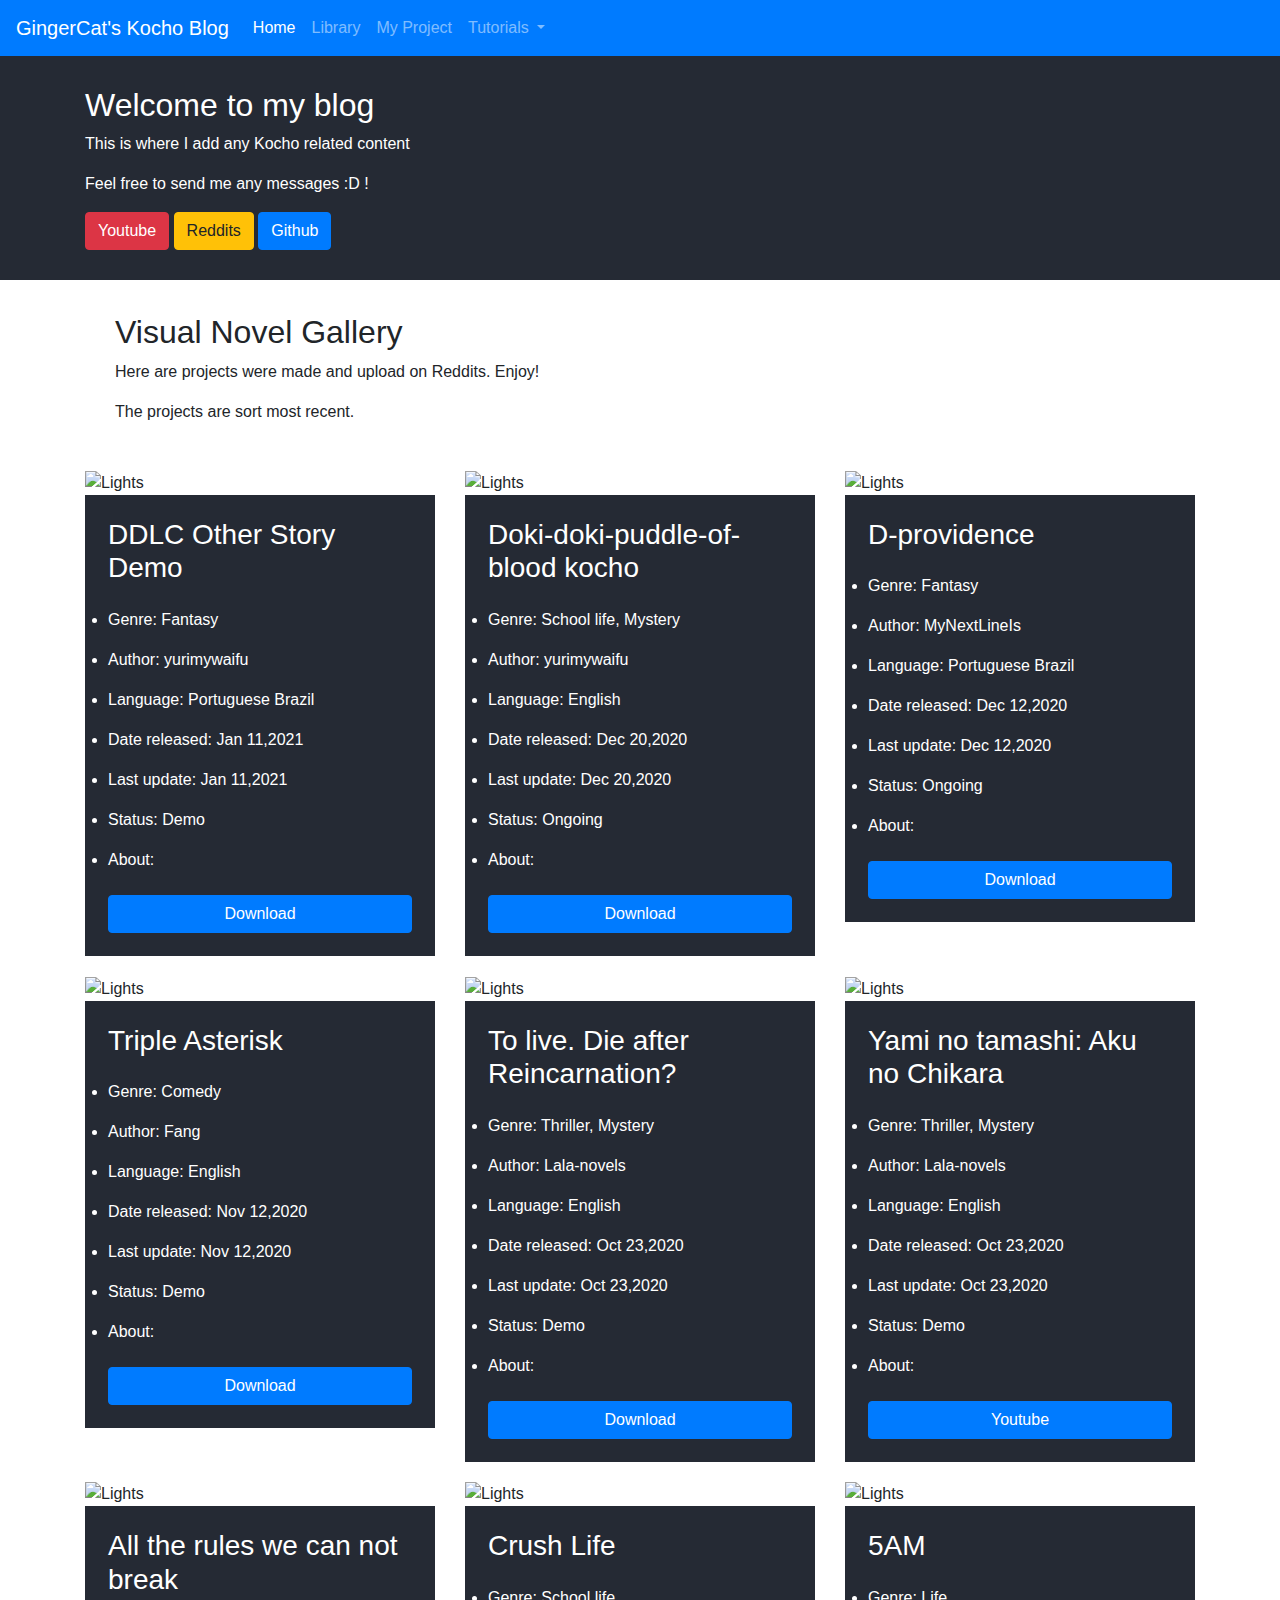
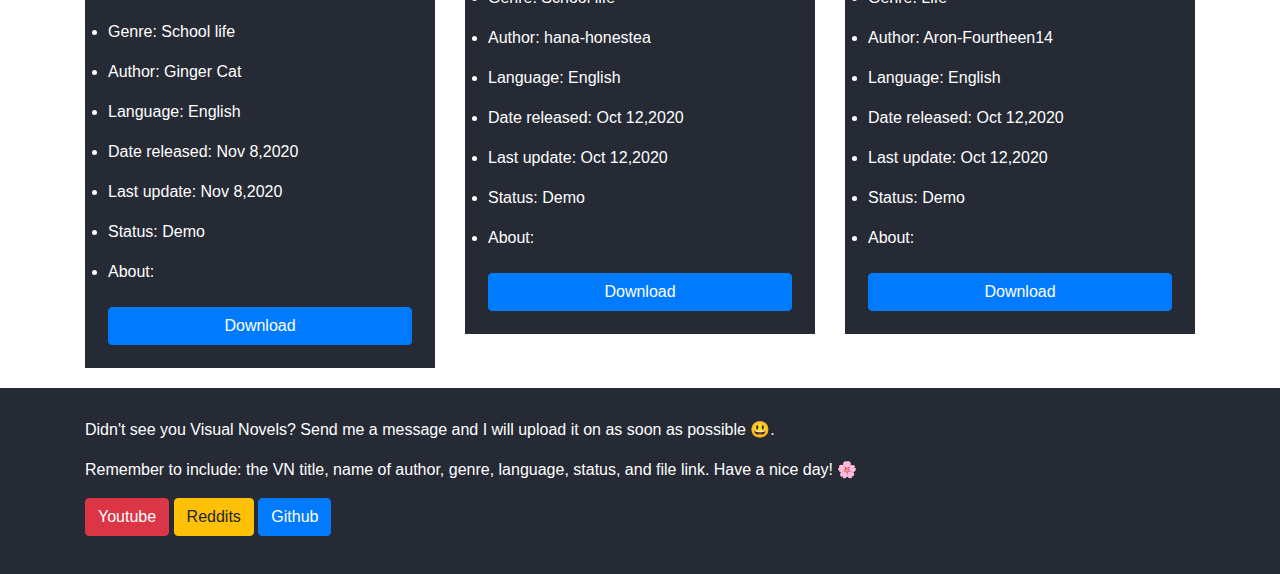
==== commit db47cdf0: "Update index.html" ====
--- a/index.html
+++ b/index.html
@@ -62,7 +62,7 @@
   <section id="banner">
     <div class="container">
       <div class="row">
-        <div class="col-md-10">
+        <div class="col-md-6">
           <h2> Welcome to my blog </h2>
           <p>This is where I add any Kocho related content</p>
           <p> Feel free to send me any messages :D ! </p>
@@ -78,7 +78,8 @@
   <section id="projects">
   <div class="container">
     <div class="title">
-      <h2>Visual Novel Gallery 📕</h2>
+      <h2>Visual Novel Gallery</h2>
+
       <p>Here are projects were made and upload on Reddits. Enjoy!</p>
       <p>The projects are sort most recent.
       <p>
@@ -95,8 +96,10 @@
             <h3>DDLC Other Story Demo</h3>
             <div class="list" <ul>
               <li> Genre: Fantasy </li>
-              <li> Author: Unknown127 </li>
-              <li> Language:Portuguese Brazil </li>
+              <li> Author: yurimywaifu </li>
+              <li> Language: Portuguese Brazil </li>
+              <li> Date released: Jan 11,2021 </li>
+              <li> Last update: Jan 11,2021 </li>
               <li> Status: Demo</li>
               <li> About: </li>
               </ul>
@@ -118,6 +121,8 @@
               <li> Genre: School life, Mystery </li>
               <li> Author: yurimywaifu</li>
               <li> Language: English</li>
+              <li> Date released: Dec 20,2020 </li>
+              <li> Last update: Dec 20,2020</li>
               <li> Status: Ongoing</li>
               <li> About: </li>
               </ul>
@@ -138,6 +143,8 @@
               <li> Genre: Fantasy </li>
               <li> Author: MyNextLineIs</li>
               <li> Language: Portuguese Brazil</li>
+              <li> Date released: Dec 12,2020 </li>
+              <li> Last update: Dec 12,2020 </li>
               <li> Status: Ongoing</li>
               <li> About: </li>
               </ul>
@@ -159,6 +166,8 @@
               <li> Genre: Comedy </li>
               <li> Author: Fang</li>
               <li> Language: English</li>
+              <li> Date released: Nov 12,2020</li>
+              <li> Last update: Nov 12,2020</li>
               <li> Status: Demo</li>
               <li> About: </li>
               </ul>
@@ -179,6 +188,8 @@
               <li> Genre: Thriller, Mystery </li>
               <li> Author: Lala-novels</li>
               <li> Language: English</li>
+              <li> Date released: Oct 23,2020 </li>
+              <li> Last update: Oct 23,2020 </li>
               <li> Status: Demo </li>
               <li> About: </li>
               </ul>
@@ -200,6 +211,8 @@
               <li> Genre: Thriller, Mystery </li>
               <li> Author: Lala-novels</li>
               <li> Language: English</li>
+              <li> Date released: Oct 23,2020</li>
+              <li> Last update: Oct 23,2020 </li>
               <li> Status: Demo</li>
               <li> About: </li>
               </ul>
@@ -220,6 +233,8 @@
               <li> Genre: School life </li>
               <li> Author: Ginger Cat</li>
               <li> Language: English</li>
+              <li> Date released: Nov 8,2020 </li>
+              <li> Last update: Nov 8,2020 </li>
               <li> Status: Demo </li>
               <li> About: </li>
               </ul>
@@ -240,6 +255,8 @@
               <li> Genre: School life </li>
               <li> Author: hana-honestea</li>
               <li> Language: English</li>
+              <li> Date released: Oct 12,2020 </li>
+              <li> Last update: Oct 12,2020 </li>
               <li> Status: Demo</li>
               <li> About: </li>
               </ul>
@@ -260,6 +277,8 @@
               <li> Genre: Life </li>
               <li> Author: Aron-Fourtheen14 </li>
               <li> Language: English</li>
+              <li> Date released: Oct 12,2020 </li>
+              <li> Last update: Oct 12,2020 </li>
               <li> Status: Demo </li>
               <li> About: </li>
               </ul>
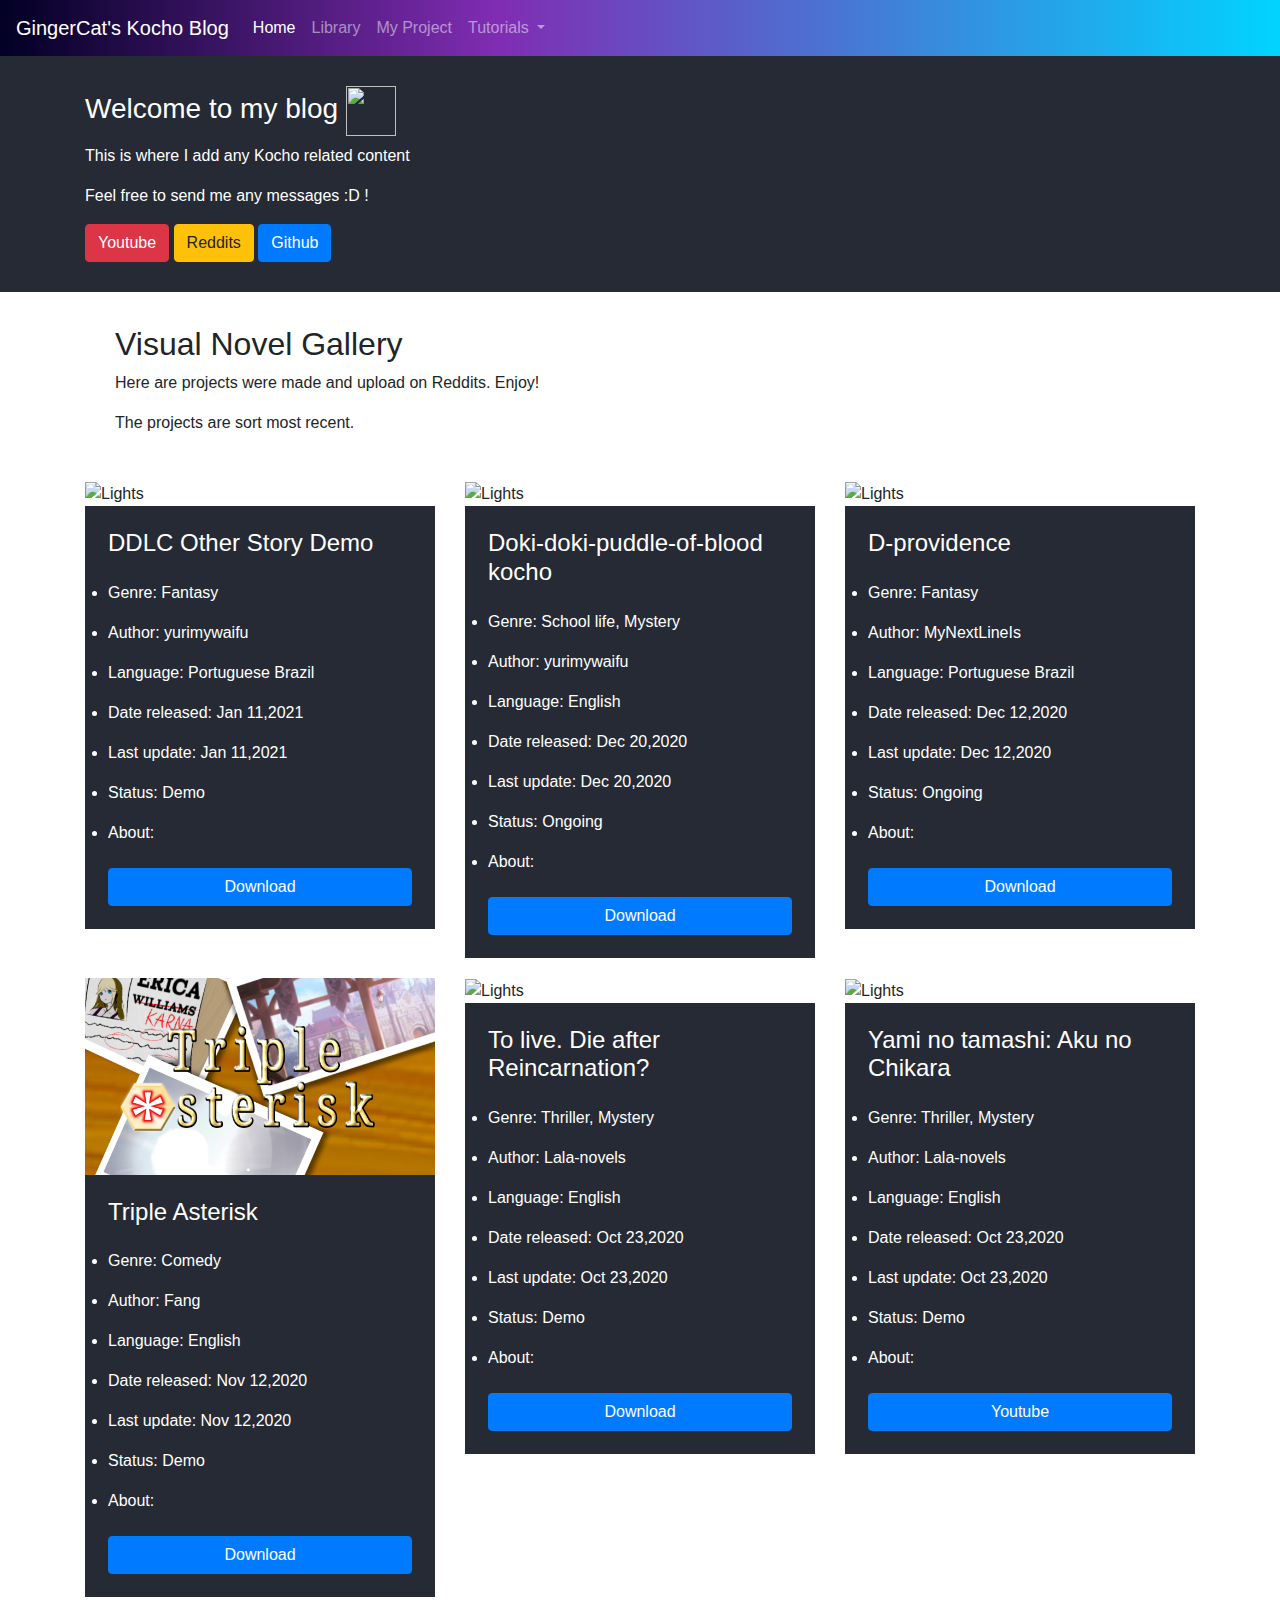
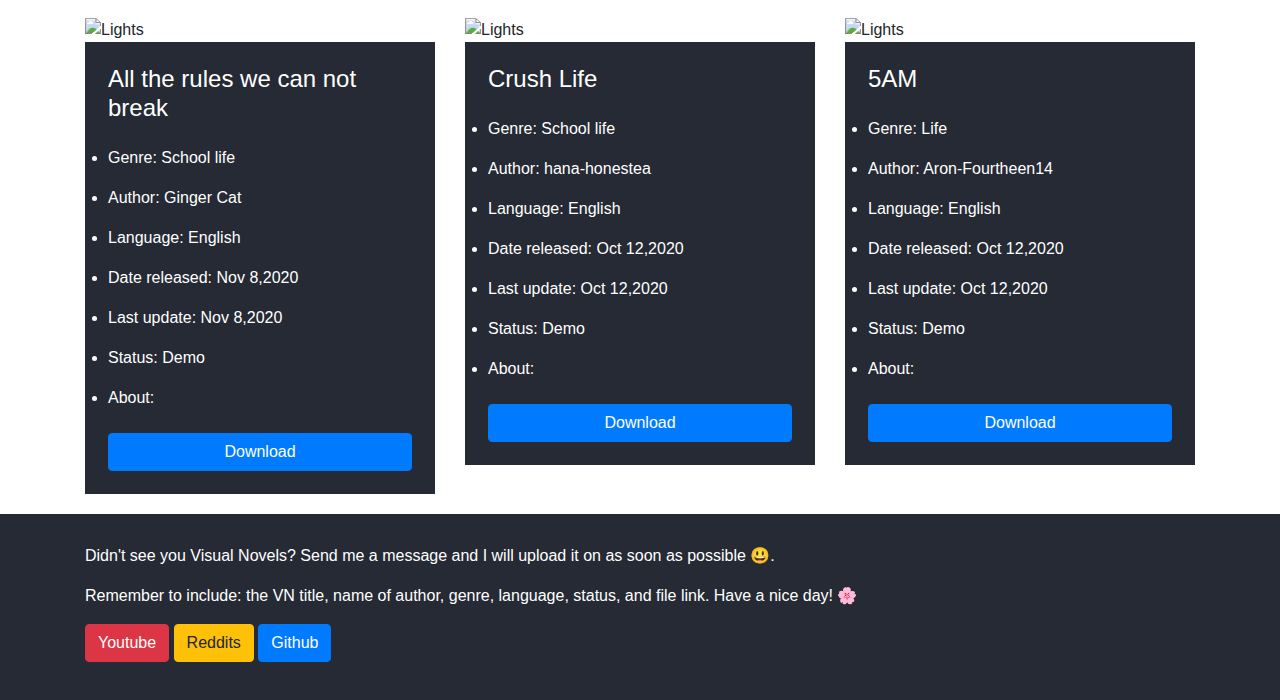
==== commit d59e209d: "edit 7" ====
--- a/index.html
+++ b/index.html
@@ -8,8 +8,7 @@
   <meta name="viewport" content="width=device-width, initial-scale=1">
 
   <!--add favicon-->
-  <link rel="icon" href="favicon.ico">
-
+  <link rel="icon" type="image/png" sizes="96x96" href="personal-image/favicon-96x96.png">
   <!--icon for button-->
   <script src="https://kit.fontawesome.com/1e689e4022.js" crossorigin="anonymous"></script>
 
@@ -21,8 +20,11 @@
 <body>
 
 <!--Navigation bar-->
-  <section id="navigation" <nav class="navbar navbar-expand-lg navbar-dark bg-primary">
-    <a class="navbar-brand" href="#">GingerCat's Kocho Blog</a>
+  <section id="navigation"
+  <nav class="navbar navbar-expand-lg navbar-dark">
+    <a class="navbar-brand" href="#">
+    GingerCat's Kocho Blog
+    </a>
 
     <!--Hambuger navbar-->
     <button class="navbar-toggler" type="button" data-toggle="collapse" data-target="#navbarSupportedContent" aria-controls="navbarSupportedContent" aria-expanded="false" aria-label="Toggle navigation">
@@ -35,7 +37,7 @@
           <a class="nav-link" href="#">Home <span class="sr-only">(current)</span></a>
         </li>
         <li class="nav-item">
-          <a class="nav-link" href="#">Library <span class="sr-only">(current)</span></a>
+          <a class="nav-link" href="library-page.html">Library <span class="sr-only">(current)</span></a>
         </li>
         <li class="nav-item">
           <a class="nav-link" href="#">My Project</a>
@@ -63,13 +65,16 @@
     <div class="container">
       <div class="row">
         <div class="col-md-6">
-          <h2> Welcome to my blog </h2>
+          <h3> Welcome to my blog <img src="personal-image/ginger.png" width="50px" height="50px" alt=""></h3>
           <p>This is where I add any Kocho related content</p>
           <p> Feel free to send me any messages :D ! </p>
           <a class="btn btn-danger" href="https://www.youtube.com/channel/UCqpk8grOo45oBchWZD73SFg" target="_blank" role="button"><i class="fab fa-youtube"></i> Youtube</a>
           <a class="btn btn-warning" href="https://www.reddit.com/user/gingercat009" target="_blank" role="button"><i class="fab fa-reddit"></i> Reddits</a>
           <a class="btn btn-primary" href="https://github.com/gingercat98" target="_blank" role="button"><i class="fab fa-github"></i></i> Github</a>
         </div>
+        <div class="col-md-6">
+
+        </div>
       </div>
   </section>
 
@@ -90,10 +95,10 @@
 <!-- Add new content VN below here-->
       <div class="col-md-4">
         <div class="thumbnail">
-          <img src="DDLC.jpg" alt="Lights" style="width:100%">
-
-          <div class="caption">
-            <h3>DDLC Other Story Demo</h3>
+          <img src="image/DDLC.jpg" alt="Lights" style="width:100%">
+
+          <div class="caption">
+            <h4>DDLC Other Story Demo</h4>
             <div class="list" <ul>
               <li> Genre: Fantasy </li>
               <li> Author: yurimywaifu </li>
@@ -113,10 +118,10 @@
 
       <div class="col-md-4">
         <div class="thumbnail">
-          <img src="DOKIDOKI.jpg" alt="Lights" style="width:100%">
-
-          <div class="caption">
-            <h3>Doki-doki-puddle-of-blood kocho</h3>
+          <img src="image/DOKIDOKI.jpg" alt="Lights" style="width:100%">
+
+          <div class="caption">
+            <h4>Doki-doki-puddle-of-blood kocho</h4>
             <div class="list" <ul>
               <li> Genre: School life, Mystery </li>
               <li> Author: yurimywaifu</li>
@@ -135,10 +140,10 @@
 
       <div class="col-md-4">
         <div class="thumbnail">
-          <img src="D-providence.jpg" alt="Lights" style="width:100%">
-
-          <div class="caption">
-            <h3>D-providence</h3>
+          <img src="image/D-providence.jpg" alt="Lights" style="width:100%">
+
+          <div class="caption">
+            <h4>D-providence</h4>
             <div class="list" <ul>
               <li> Genre: Fantasy </li>
               <li> Author: MyNextLineIs</li>
@@ -158,10 +163,10 @@
 
       <div class="col-md-4">
         <div class="thumbnail">
-          <img src="afterrisk.jpg" alt="Lights" style="width:100%">
-
-          <div class="caption">
-            <h3> Triple Asterisk</h3>
+          <img src="image/fang.png" alt="Lights" style="width:100%">
+
+          <div class="caption">
+            <h4> Triple Asterisk</h4>
             <div class="list" <ul>
               <li> Genre: Comedy </li>
               <li> Author: Fang</li>
@@ -180,10 +185,10 @@
 
       <div class="col-md-4">
         <div class="thumbnail">
-          <img src="tolive.jpg" alt="Lights" style="width:100%">
-
-          <div class="caption">
-            <h3>To live. Die after Reincarnation?</h3>
+          <img src="image/tolive.jpg" alt="Lights" style="width:100%">
+
+          <div class="caption">
+            <h4>To live. Die after Reincarnation?</h4>
             <div class="list" <ul>
               <li> Genre: Thriller, Mystery </li>
               <li> Author: Lala-novels</li>
@@ -203,10 +208,10 @@
 
       <div class="col-md-4">
         <div class="thumbnail">
-          <img src="yami.png" alt="Lights" style="width:100%">
-
-          <div class="caption">
-            <h3>Yami no tamashi: Aku no Chikara</h3>
+          <img src="image/yami.png" alt="Lights" style="width:100%">
+
+          <div class="caption">
+            <h4>Yami no tamashi: Aku no Chikara</h4>
             <div class="list" <ul>
               <li> Genre: Thriller, Mystery </li>
               <li> Author: Lala-novels</li>
@@ -225,10 +230,10 @@
 
       <div class="col-md-4">
         <div class="thumbnail">
-          <img src="ginger.jpg" alt="Lights" style="width:100%">
-
-          <div class="caption">
-            <h3>All the rules we can not break </h3>
+          <img src="image/ginger.jpg" alt="Lights" style="width:100%">
+
+          <div class="caption">
+            <h4>All the rules we can not break </h4>
             <div class="list" <ul>
               <li> Genre: School life </li>
               <li> Author: Ginger Cat</li>
@@ -247,10 +252,10 @@
 
       <div class="col-md-4">
         <div class="thumbnail">
-          <img src="crushlife.jpg" alt="Lights" style="width:100%">
-
-          <div class="caption">
-            <h3>Crush Life</h3>
+          <img src="image/crushlife.jpg" alt="Lights" style="width:100%">
+
+          <div class="caption">
+            <h4>Crush Life</h4>
             <div class="list" <ul>
               <li> Genre: School life </li>
               <li> Author: hana-honestea</li>
@@ -269,10 +274,10 @@
 
       <div class="col-md-4">
         <div class="thumbnail">
-          <img src="5am.jpg" alt="Lights" style="width:100%">
-
-          <div class="caption">
-            <h3> 5AM </h3>
+          <img src="image/5am.jpg" alt="Lights" style="width:100%">
+
+          <div class="caption">
+            <h4> 5AM </h4>
             <div class="list" <ul>
               <li> Genre: Life </li>
               <li> Author: Aron-Fourtheen14 </li>
--- a/index.css
+++ b/index.css
@@ -1,6 +1,9 @@
 
 body { background: light !important; } /* Adding !important forces the browser to overwrite the default style applied by Bootstrap */
-
+#navigation {
+  background: rgb(2,0,36);
+  background: linear-gradient(90deg, rgba(2,0,36,1) 0%, rgba(128,45,179,1) 39%, rgba(0,212,255,1) 100%);
+}
 #about {
   margin-top: 3rem;
 }
@@ -12,7 +15,9 @@
 }
 #projects {
   padding-top: 30px;
+
 }
+
 .title {
   padding-left:30px;
   padding-right: 30px;
@@ -39,5 +44,9 @@
 .ending{
   background-color: #252a34;
   color: white;
+}
 
+#kocho-tutorials {
+  background-color: pink;
+  padding: 30px;
 }
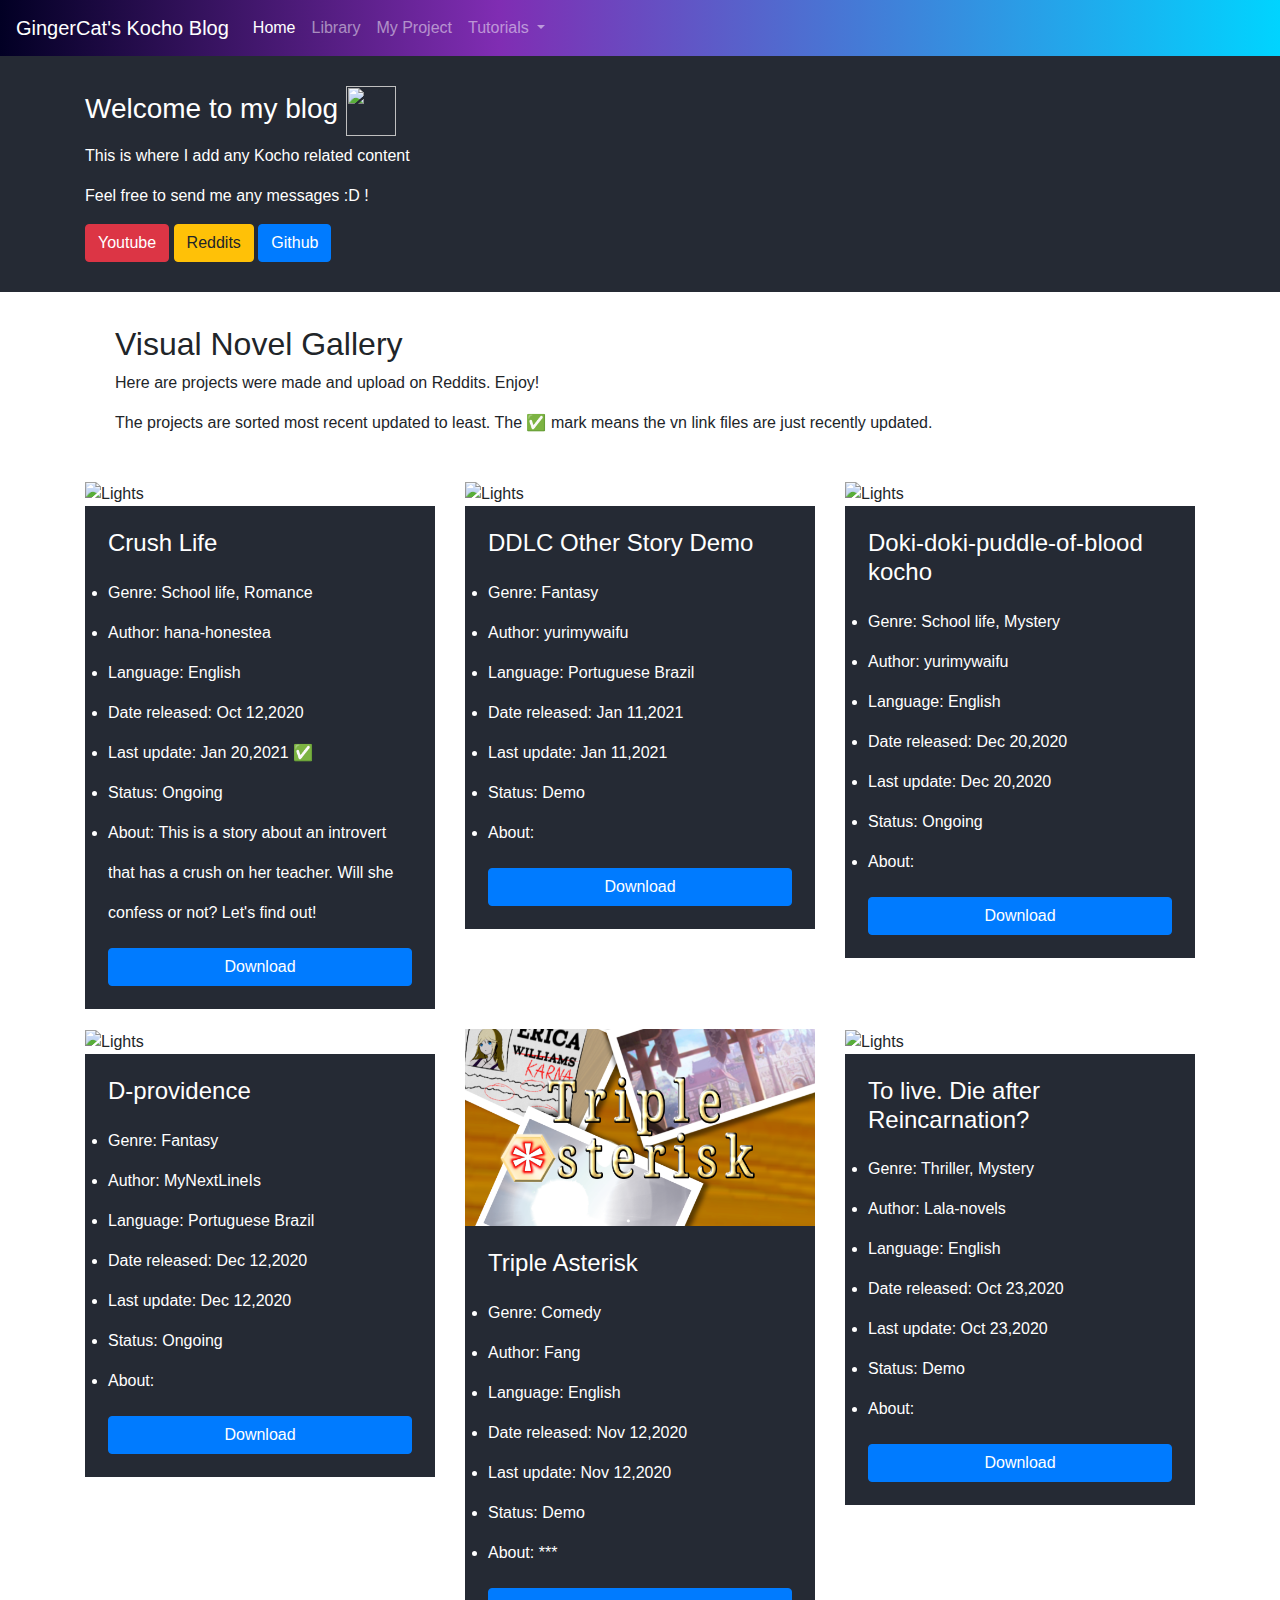
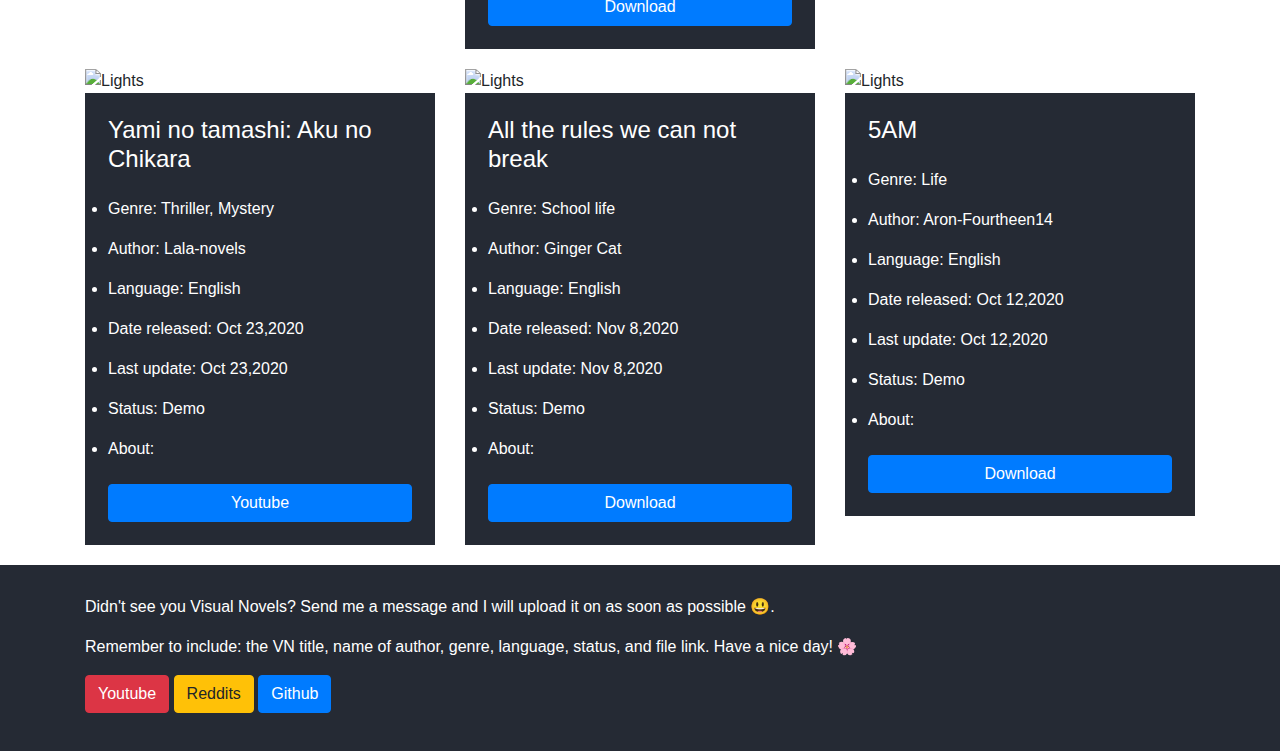
==== commit c9fd3c12: "Update index.html" ====
--- a/index.html
+++ b/index.html
@@ -86,13 +86,35 @@
       <h2>Visual Novel Gallery</h2>
 
       <p>Here are projects were made and upload on Reddits. Enjoy!</p>
-      <p>The projects are sort most recent.
+      <p>The projects are sorted most recent updated to least. The ✅ mark means the vn link files are just recently updated.
       <p>
     </div>
 
     <div class="row">
 
 <!-- Add new content VN below here-->
+
+      <div class="col-md-4">
+        <div class="thumbnail">
+          <img src="image/crushlife.jpg" alt="Lights" style="width:100%">
+
+          <div class="caption">
+            <h4>Crush Life</h4>
+            <div class="list" <ul>
+              <li> Genre: School life, Romance </li>
+              <li> Author: hana-honestea</li>
+              <li> Language: English</li>
+              <li> Date released: Oct 12,2020 </li>
+              <li> Last update: Jan 20,2021 ✅  </li>
+              <li> Status: Ongoing </li>
+              <li> About: This is a story about an introvert that has a crush on her teacher. Will she confess or not? Let's find out! </li>
+              </ul>
+            </div>
+            <a class="btn btn-primary btn-block" href="https://www.reddit.com/user/hana_honestea/comments/jtzhrk/my_wip_in_kocho/?utm_source=share&utm_medium=web2x&context=3" target="_blank" role="button">Download</a>
+          </div>
+        </div>
+      </div>
+
       <div class="col-md-4">
         <div class="thumbnail">
           <img src="image/DDLC.jpg" alt="Lights" style="width:100%">
@@ -174,7 +196,7 @@
               <li> Date released: Nov 12,2020</li>
               <li> Last update: Nov 12,2020</li>
               <li> Status: Demo</li>
-              <li> About: </li>
+              <li> About: ***</li>
               </ul>
             </div>
             <a class="btn btn-primary btn-block" href="https://drive.google.com/file/d/16Gu3UmgE-WJYe5q7TqYqZGndYid-B4AJ/view?usp=drivesdk" target="_blank" role="button">Download</a>
@@ -250,26 +272,7 @@
         </div>
       </div>
 
-      <div class="col-md-4">
-        <div class="thumbnail">
-          <img src="image/crushlife.jpg" alt="Lights" style="width:100%">
-
-          <div class="caption">
-            <h4>Crush Life</h4>
-            <div class="list" <ul>
-              <li> Genre: School life </li>
-              <li> Author: hana-honestea</li>
-              <li> Language: English</li>
-              <li> Date released: Oct 12,2020 </li>
-              <li> Last update: Oct 12,2020 </li>
-              <li> Status: Demo</li>
-              <li> About: </li>
-              </ul>
-            </div>
-            <a class="btn btn-primary btn-block" href="https://www.dropbox.com/s/92prjbajr6lnyv3/crush-life.kocho?dl=0" target="_blank" role="button">Download</a>
-          </div>
-        </div>
-      </div>
+
 
 
       <div class="col-md-4">
